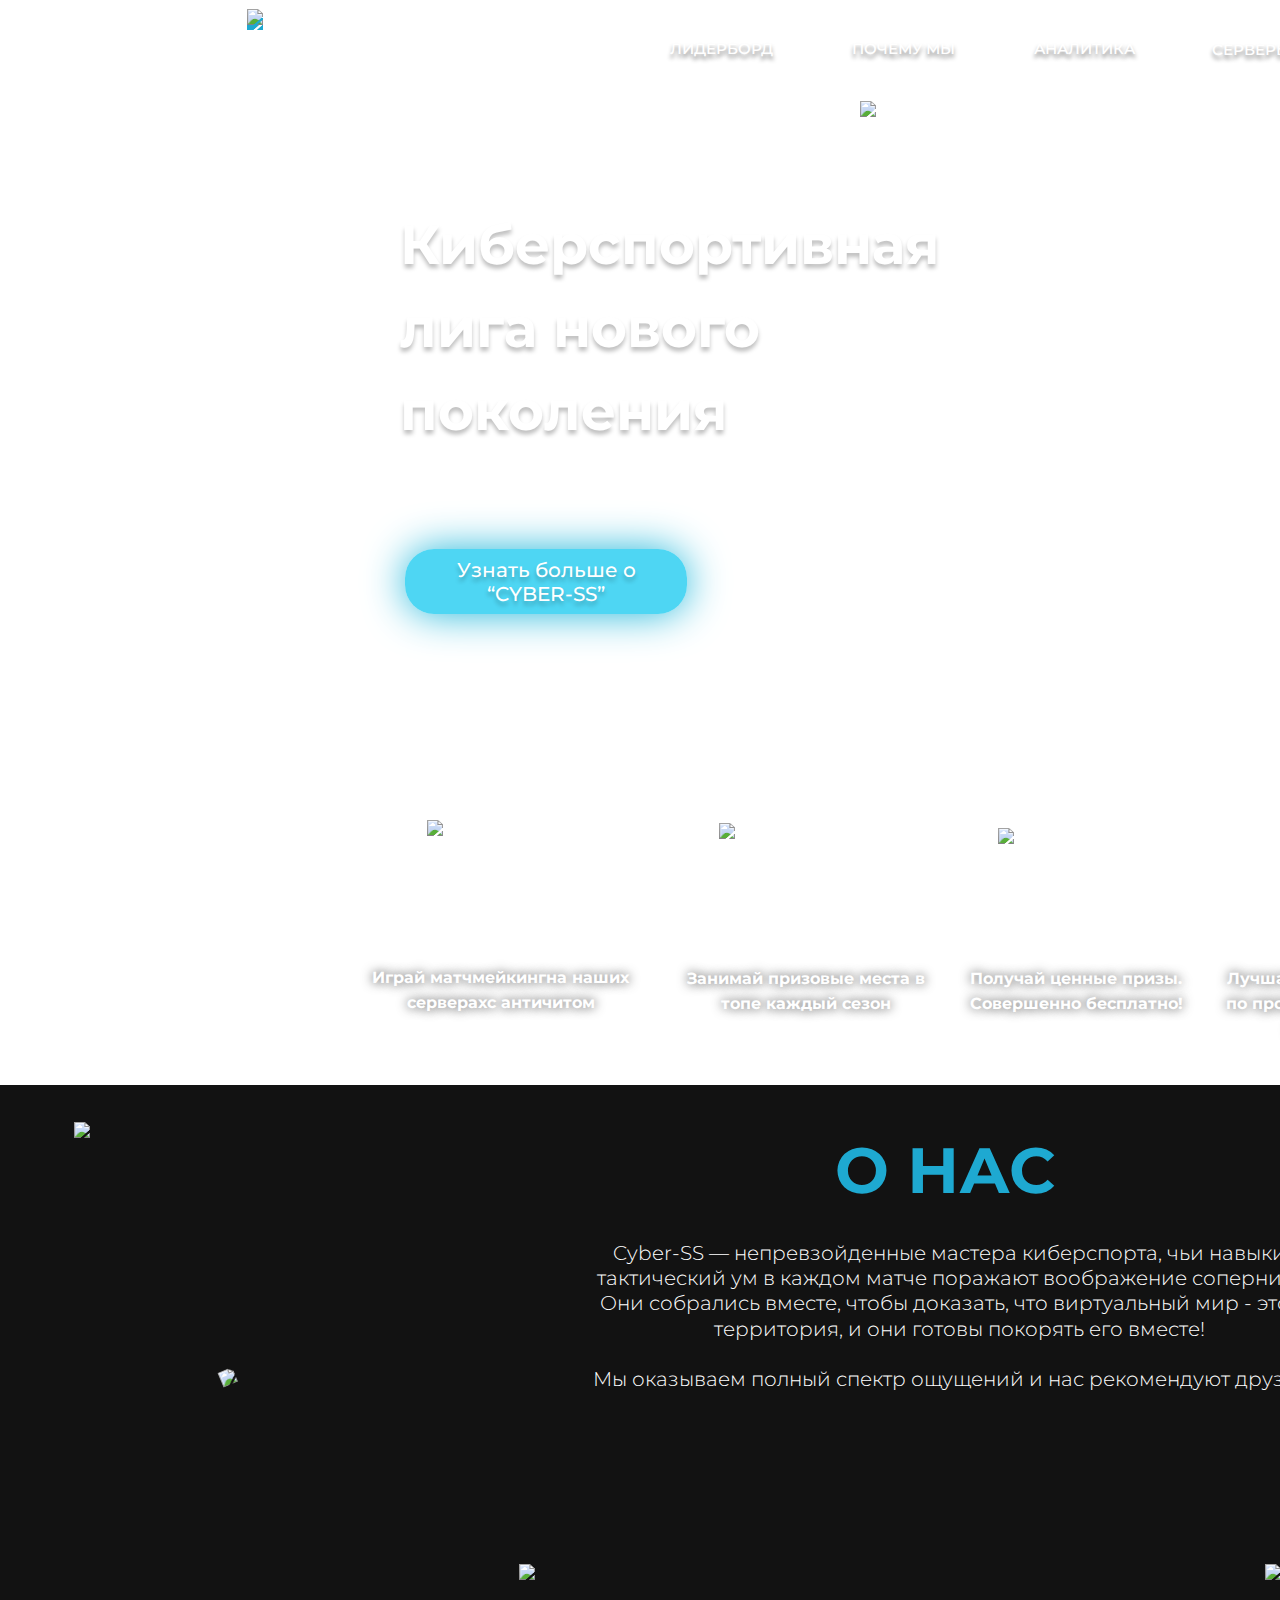
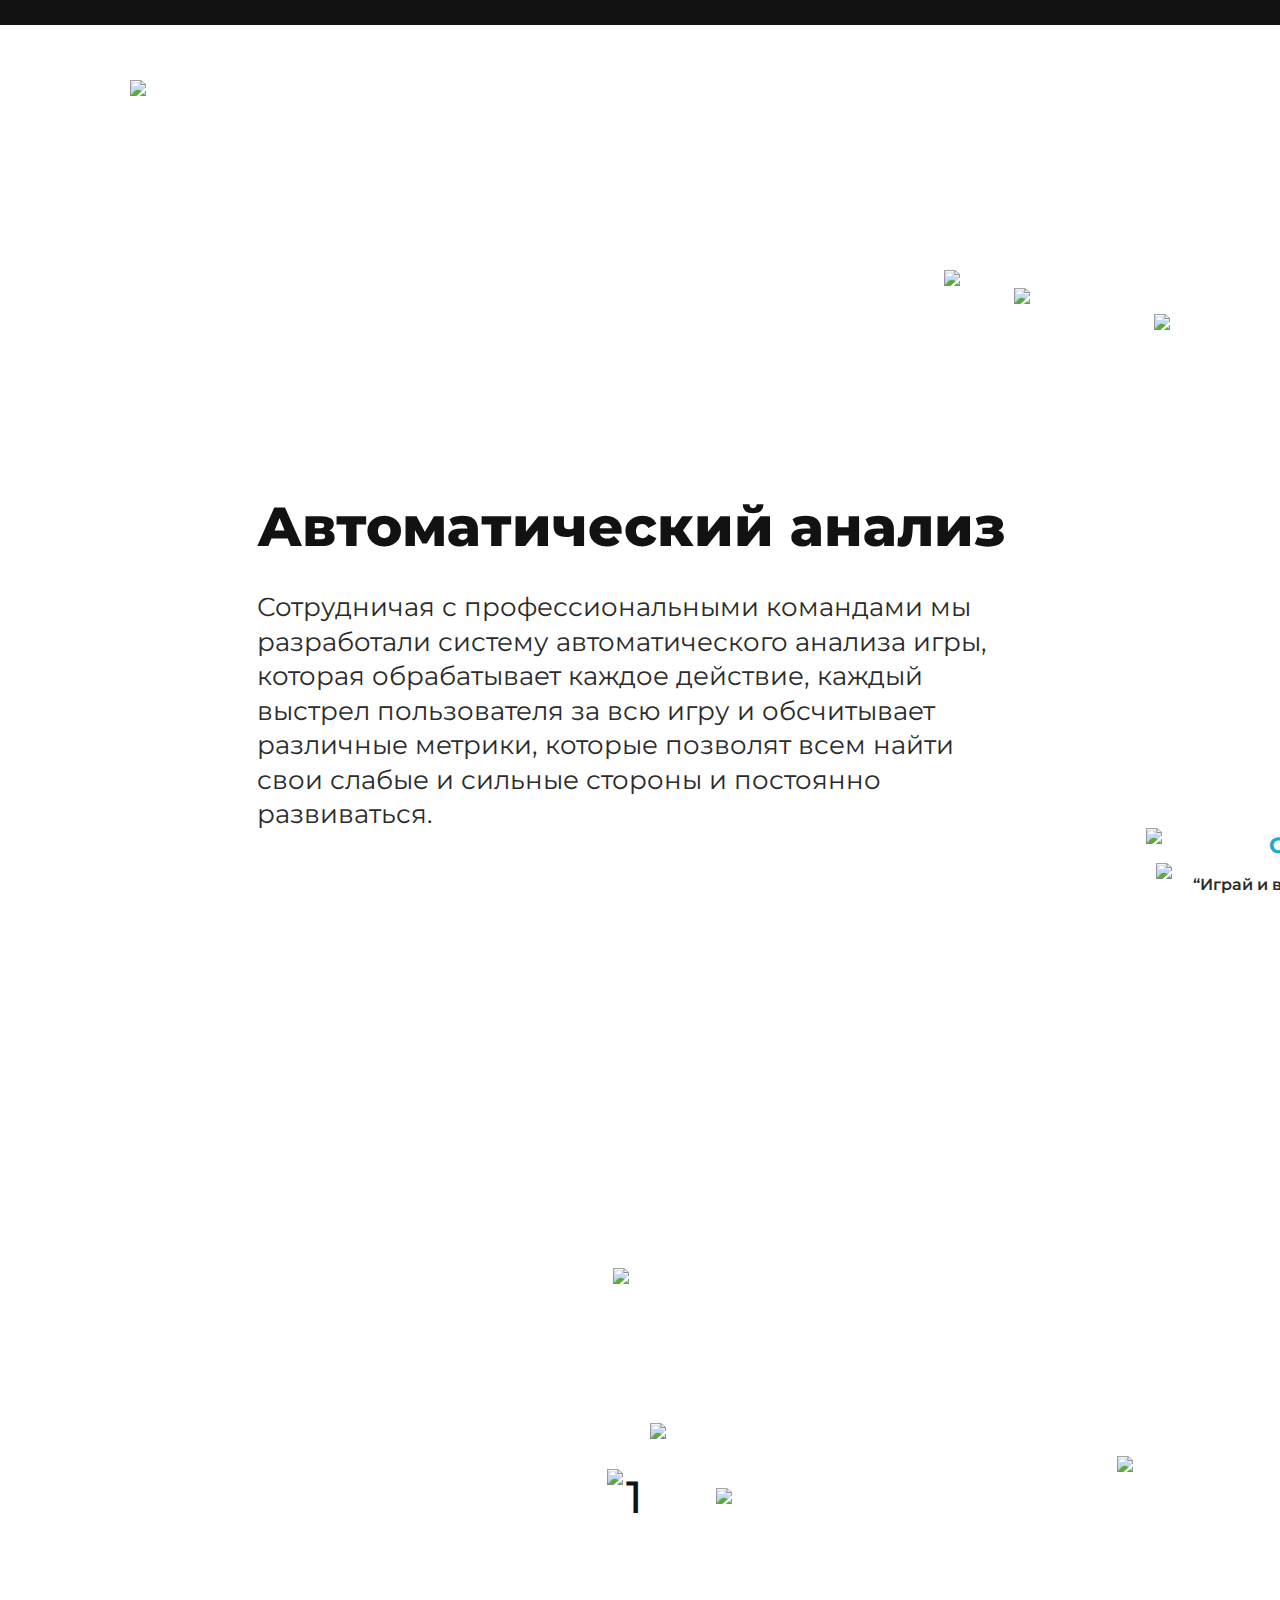
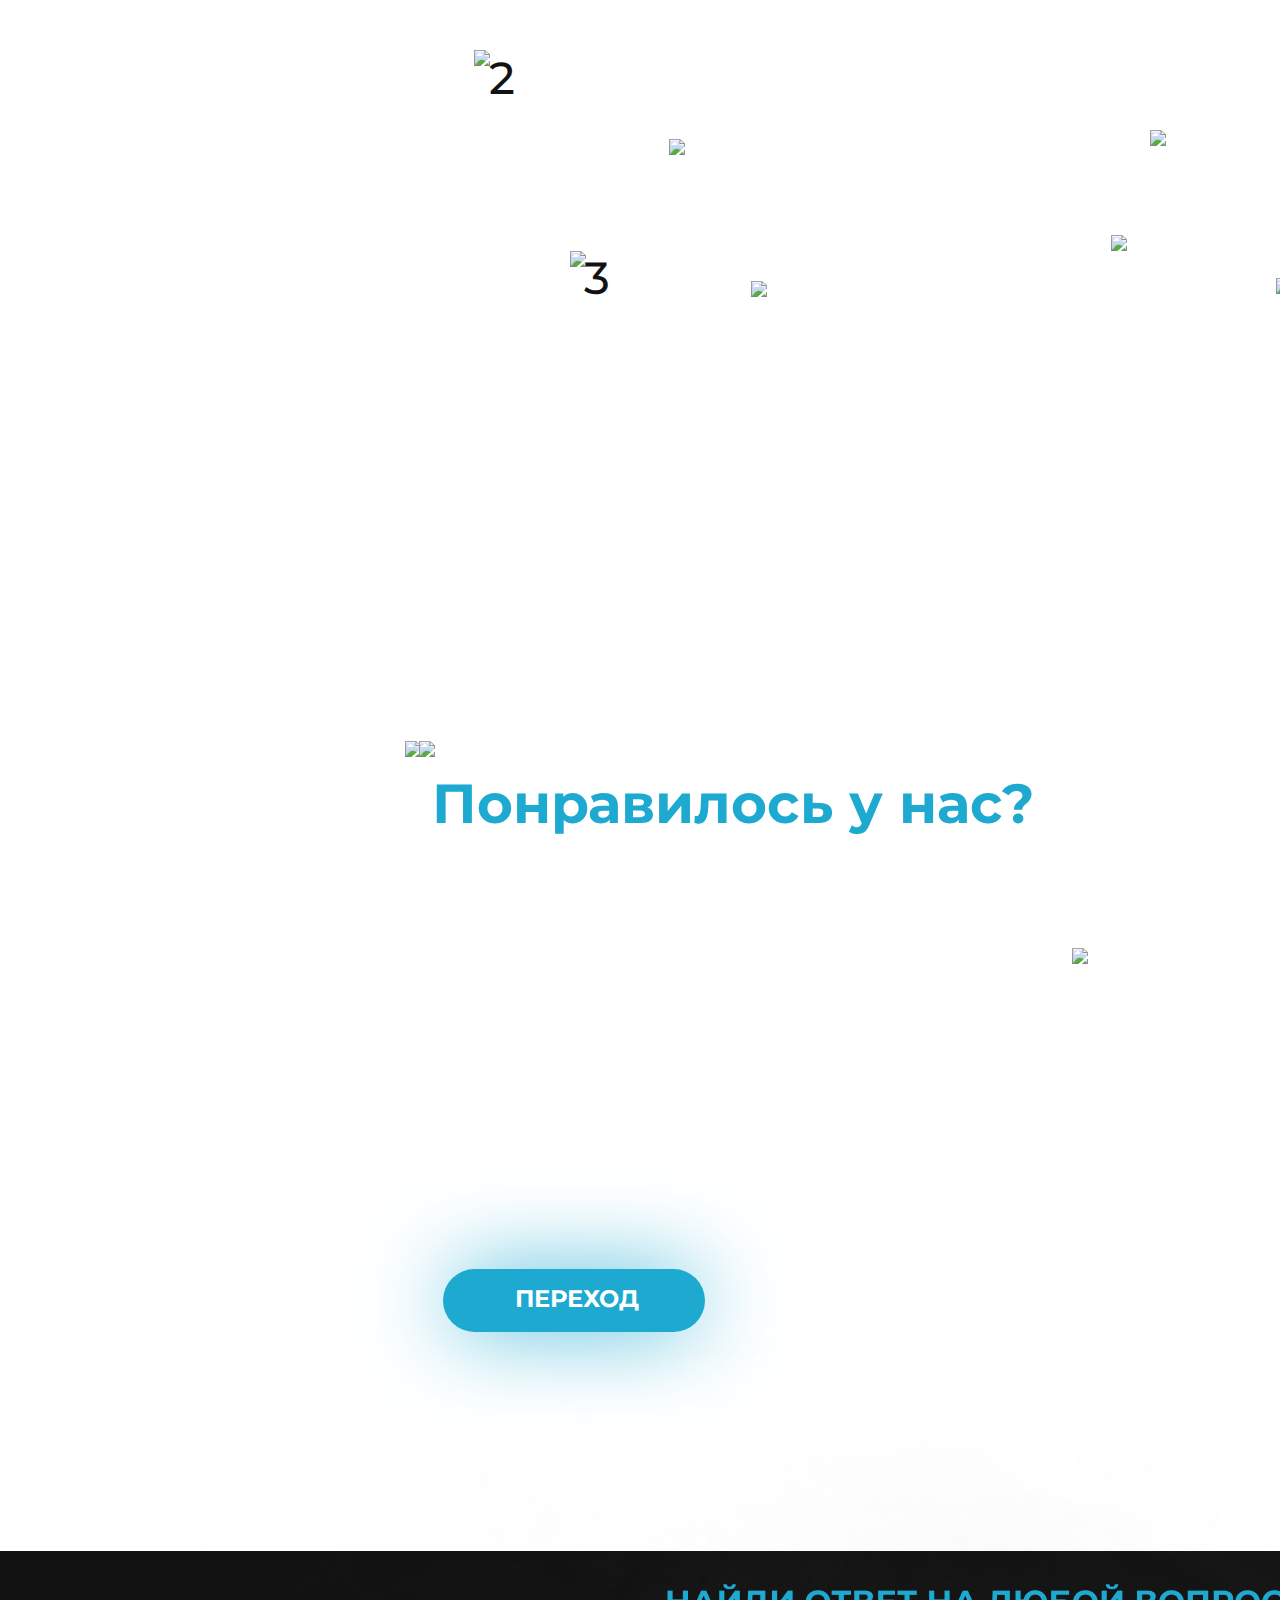
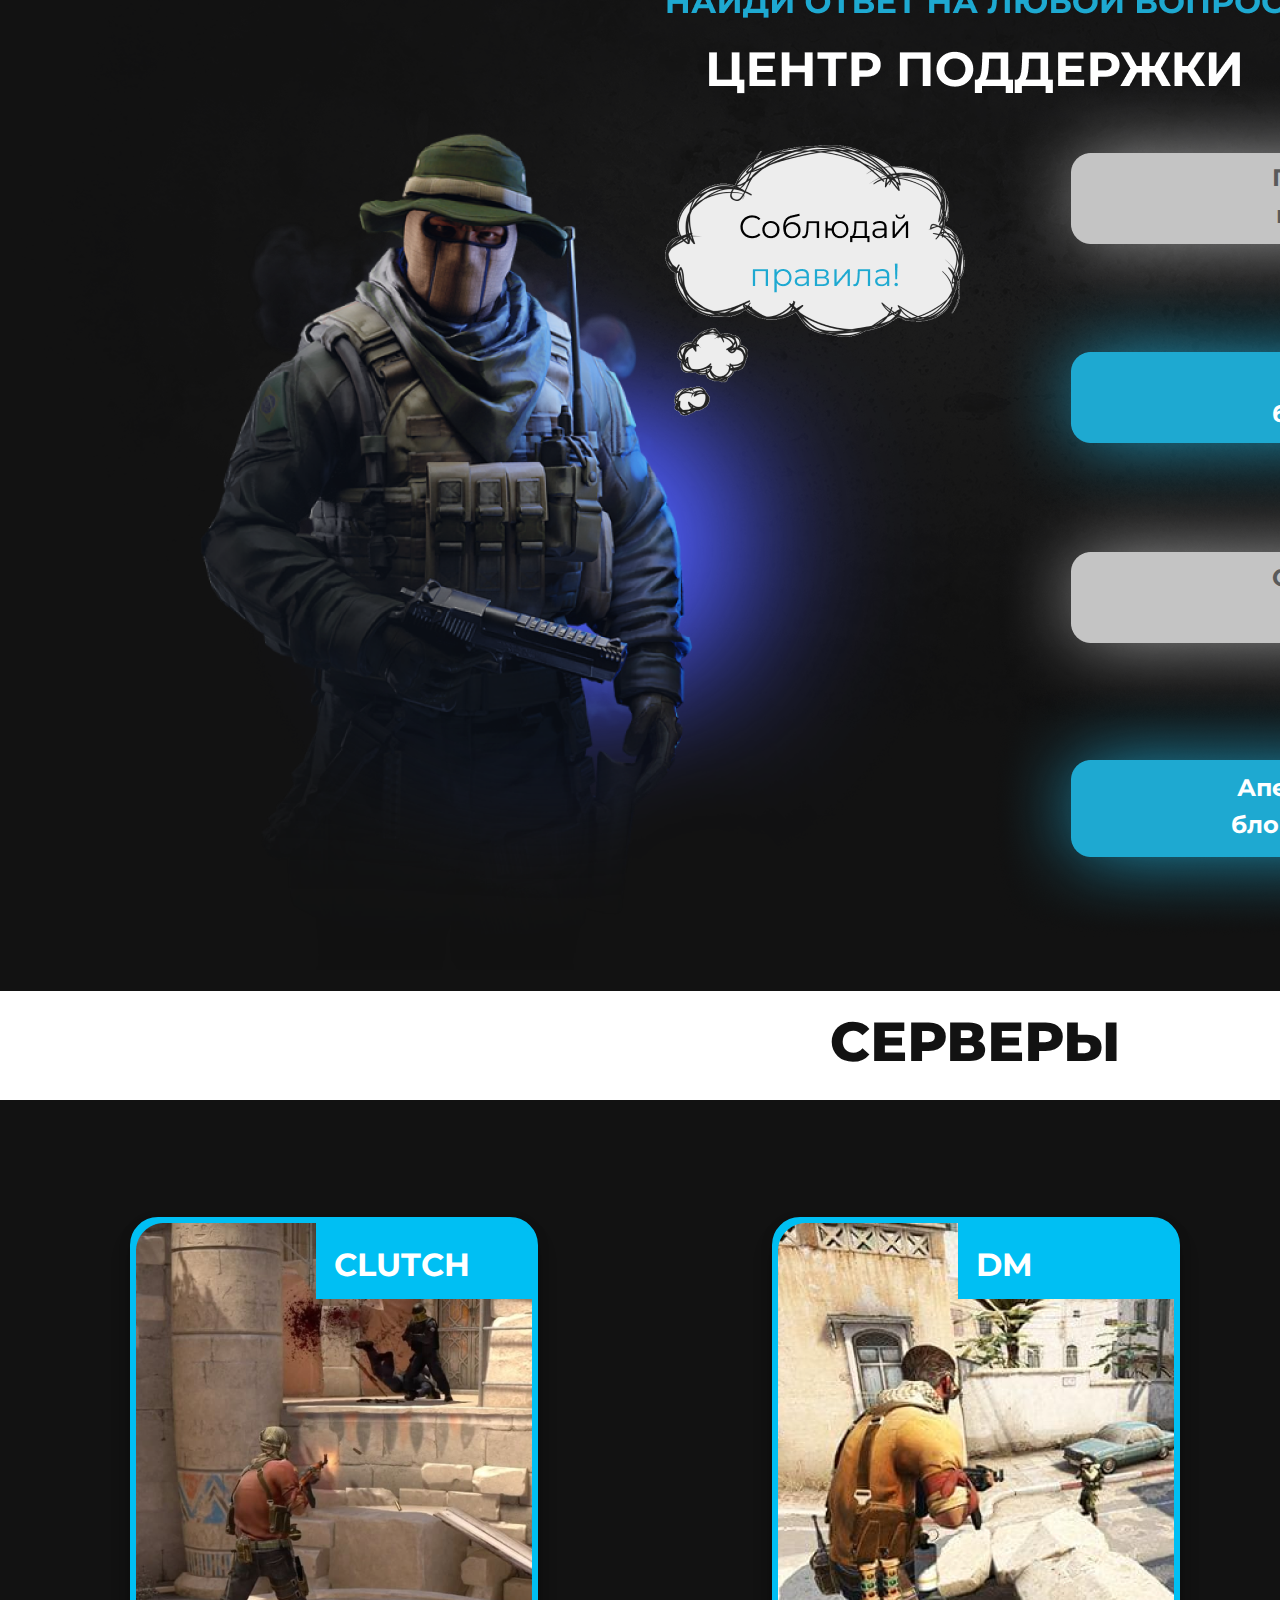
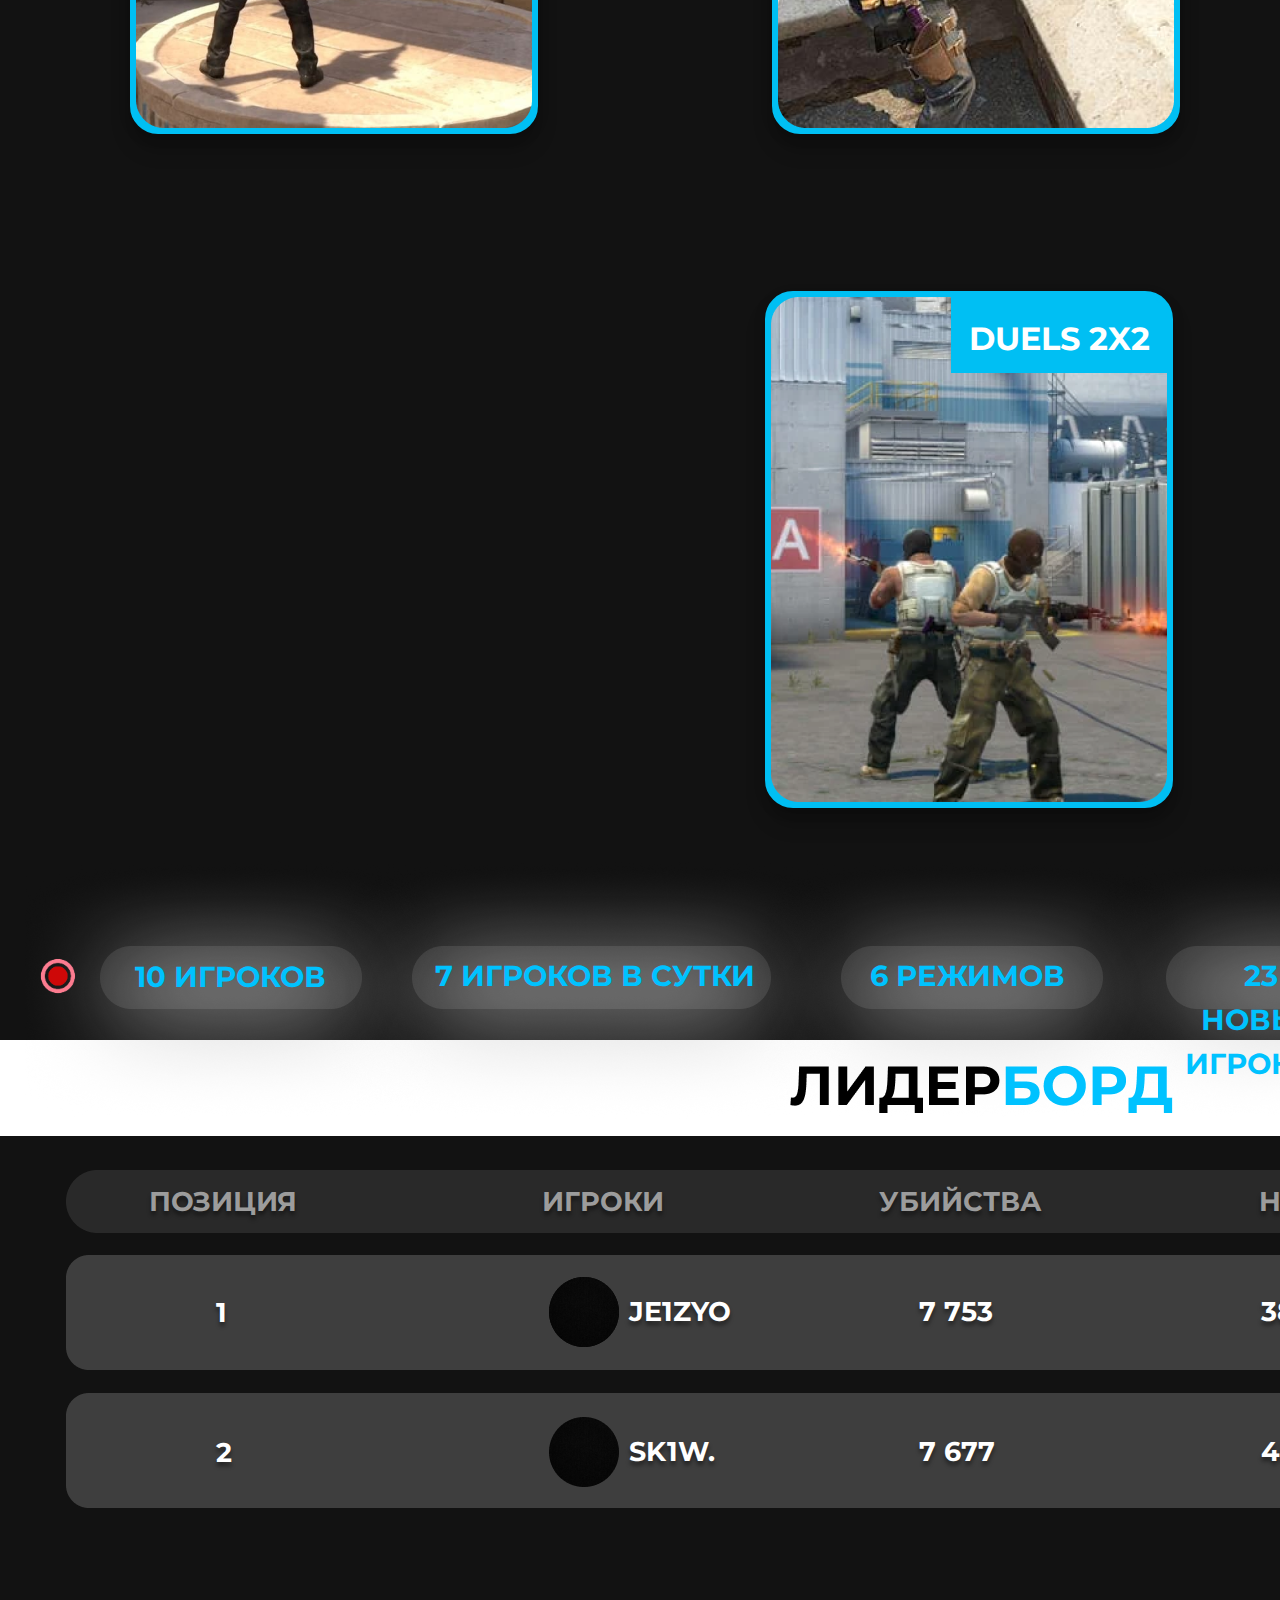
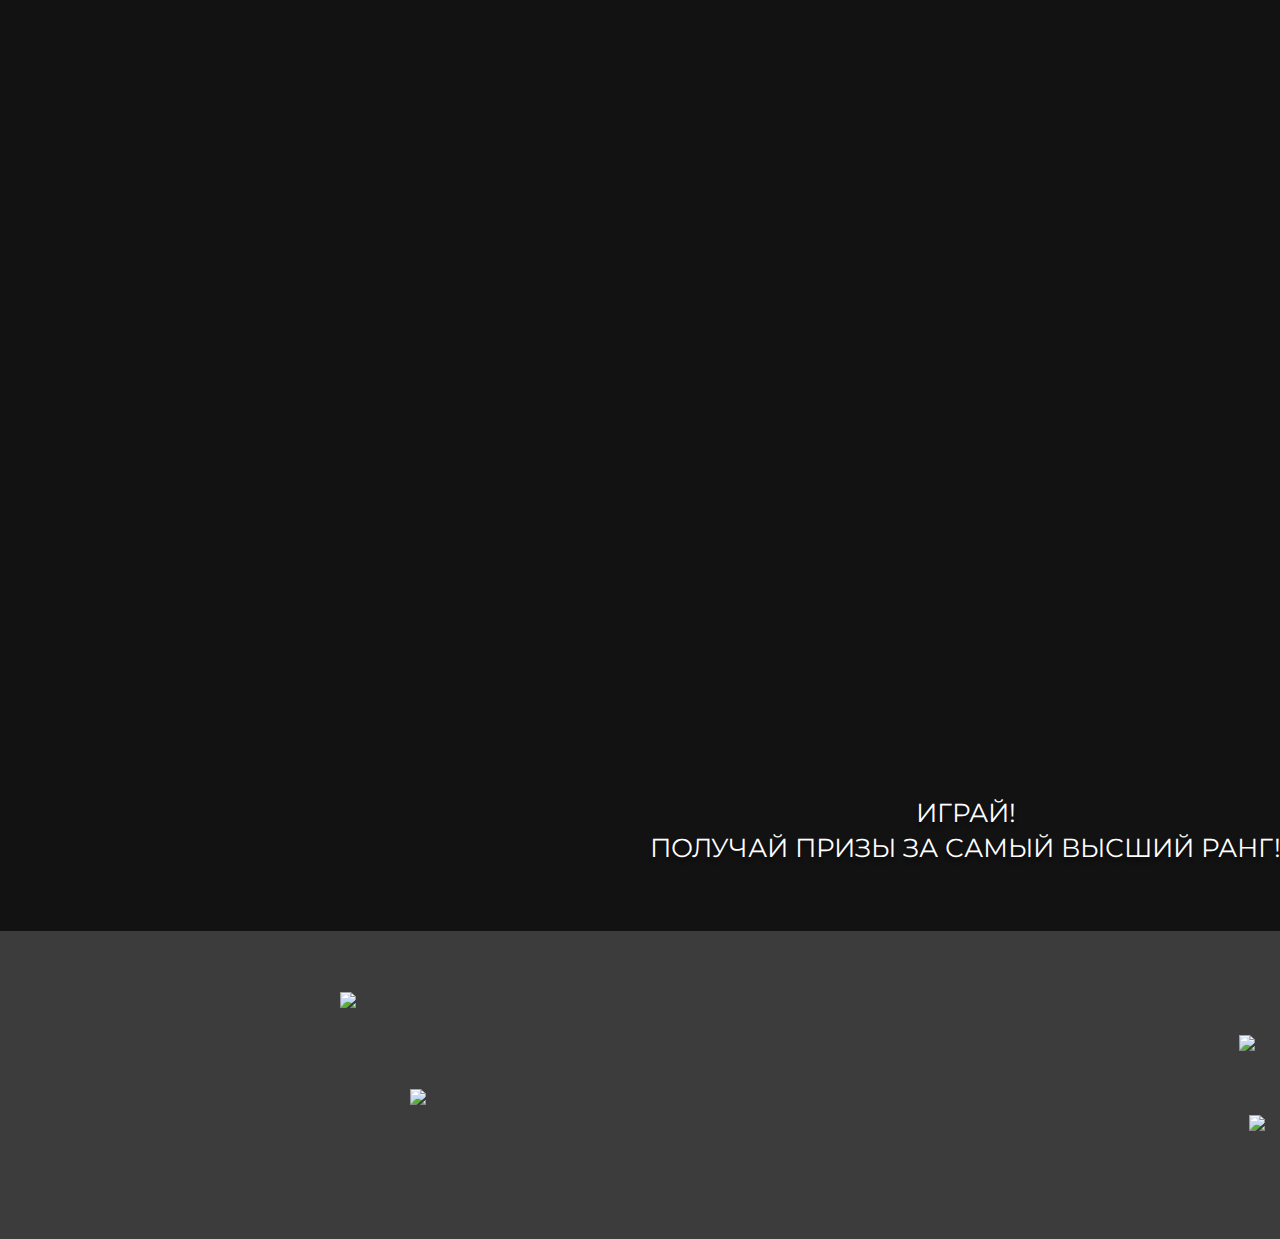
==== index.html @ 659f6442 "Add files via upload" ====
<!DOCTYPE html>
<html>
<head>
    <meta charset="UTF-8">
    <meta name="viewport" content="width=device-width, initial-scale=1">
<style>
@import url('https://fonts.googleapis.com/css2?family=Montserrat:ital,wght@0,100;0,200;0,300;0,400;0,500;0,700;0,800;0,900;1,100;1,200;1,300;1,400;1,500;1,600;1,700;1,800;1,900&display=swap');
</style>
    <link rel="stylesheet" href="style.css">
    <link rel="icon" href="img/ikonka.png" type="image/x-icon">
<title>CYBER-SS - КИБЕРСПОРТИВНАЯ АРЕНА ДЛЯ ВАС!</title>
</head>

<div class="phonnac">
    <img src="img/photonac/phonnac.png">
</div>

<div class="phonnac1">
    <img src="img/photonac/phonnac2.png">
</div>

<div class="logo">
    <img src="img/photonac/logo.png">
</div>

<div class="ktnac">
    <img src="img/photonac/kt.png">
</div>

<nav class="txtnac">
    <a href="#liderbord-part6" class="liderbord"> ЛИДЕРБОРД </a>
    <a href="#whywe-part3" class="whywe"> ПОЧЕМУ МЫ </a>
    <a href="#analitic-part4" class="analitic"> АНАЛИТИКА </a>
    <a href="#servers-part5" class="servers"> СЕРВЕРЫ </a>
</nav>

<div class="button">
</div>

    <a href="https://t.me/sk1ww" class="svyaz"> СВЯЗАТЬСЯ С НАМИ </a>

    <a class="nactext"> 
    Киберспортивная лига нового поколения
    </a>

    <a class="nactext1">
    Станьте частью большой команды 
    и развивайтесь в кибер индустрии! </a>

<div class="button1">
</div>
    <a href="https://vk.com/marsel0900" class="yznatb1"> Узнать больше о “CYBER-SS” </a>

<nav class="photodown">
    <div class="photo1">
        <img src="img/photonac/1.png">
    </div>
    <div class="photo2">
        <img src="img/photonac/2.png">
    </div>
    <div class="photo3">
        <img src="img/photonac/3.png">
    </div>
    <div class="photo4">
        <img src="img/photonac/4.png">
    </div>
</nav>

<nav class="textdown">
    <a class="photo1txt">
    Играй матчмейкингна наших серверахс античитом
    </a>
    <a class="photo2txt">
    Занимай призовые места в топе каждый сезон
    </a>
    <a class="photo3txt">
    Получай ценные призы. Совершенно бесплатно!
    </a>
    <a class="photo4txt">
    Лучшая бесплатная платформа по проведению автоматических игр CS:GO в мире.
    </a>

<div class="panel1">
</div>

<div class="kt1">
    <img src="img/kt1.png">
    </div>

    <div class="kt2">
    <img src="img/kt2.png">
    </div>

    <div class="kalash">
    <img src="img/kalash.png">
    </div>

    <div class="mka4">
    <img src="img/mka4.png">
</div>

<a class="about"> О НАС </a>
<a class="about2">
Cyber-SS —  непревзойденные мастера киберспорта, чьи навыки и тактический ум в каждом матче поражают воображение соперников. Они собрались вместе, чтобы доказать, что виртуальный мир - это их территория, и они готовы покорять его вместе!
<br>
<br>
Мы оказываем полный спектр ощущений и нас рекомендуют друзьям.
</a>

<div class="about3">
<img src="img/about3.png">
<img src="img/about4.png">
<img src="img/about5.png">
</div>

<div class="slider-write">
<img src="img/slider-write.png">
</div>

<div class="slider-left">
<img src="img/slider-left.png">
</div>

<div class="slider-down">
<img src="img/slider-down.png">
</div>

<a class="analiz"> Автоматический анализ 
<article id="analitic-part4">
</article>
</a>
<a class="sotrudn1"> Сотрудничая с профессиональными командами мы разработали систему автоматического анализа игры, которая обрабатывает каждое действие, каждый выстрел пользователя за всю игру и обсчитывает различные метрики, которые позволят всем найти свои слабые и сильные стороны и постоянно развиваться. </a>


<div class="zatemnenie"> 
    <img src="img/zatemnenie.png">
</div>

<div class="t1">
<img src="img/t-down.png">
</div>

<div class="t2">
<img src="img/t1.png">
</div>

<div class="t3">
<img src="img/t2.png">
</div>

<div class="t4">
<img src="img/t3.png">
</div>

<a class="game-and"> “Играй и выигрывай призы!” </a>
<a class="cyber-ss"> Cyber-SS </a>

<div class="blackphone-down-for-analiz">
<img src="img/whywe/b-phone.png">
</div>

<div class="phone-with-bphone">
<img src="img/whywe/1.png">
</div>

<nav class="circle">

    <div class="whywe1">
    <img src="img/whywe/whywe.png">
    <article id="whywe-part3">
    </article>
    </div>

    <div class="circle1">
    <img src="img/whywe/circle1.png">
    </div>

    <div class="circle2">
    <img src="img/whywe/circle2.png">
    </div>

    <div class="circle3">
    <img src="img/whywe/circle3.png">
    </div>

    <div class="circle4">
    <img src="img/whywe/circle4.png">
    </div>

    <div class="circle5">
    <img src="img/whywe/circle5.png">
    </div>

    <div class="circle6">
    <img src="img/whywe/circle6.png">
    </div>

</nav>

<nav class="strelki-circle">
    <div class="strelka1">
    <img src="img/whywe/s1.png">
    </div>

    <div class="strelka2">
    <img src="img/whywe/s2.png">
    </div>

    <div class="strelka3">
    <img src="img/whywe/s3.png">
    </div>

    <div class="strelka4">
    <img src="img/whywe/s4.png">
    </div>

    <div class="strelka5">
    <img src="img/whywe/s5.png">
    </div>

    <div class="strelka6">
    <img src="img/whywe/s6.png">
    </div>
</nav>

<div class="yashik">
<img src="img/whywe/yashik.png">
</div>

<nav class="strelki-in-circle">
<a class="str1">1</a>
<a class="str2">2</a>
<a class="str3">3</a>
<a class="str4">4</a>
<a class="str5">5</a>
<a class="str6">6</a>
</nav>

<a class="txt1-for-circle"> Лёгкий вход 
в сервера CYBER-SS </a>
<a class="txt2-for-circle"> Низкая задержка 
на всех серверах </a>
<a class="txt3-for-circle"> На всех наших серверах tick = 128.0 </a>
<a class="txt4-for-circle"> Переработанная система лиг </a>
<a class="txt5-for-circle"> Постоянная поддержка pro-игроков </a>
<a class="txt6-for-circle"> Уникальная система банов </a>


<nav class="like-for-we-send-offer">
    <div class="block1">
    <img src="img/likewe/b-phone2.png">
    </div>

    <div class="zatemnenie-block1">
    <img src="img/likewe/2.png">
    </div>

    <div class="vk">
    <img src="img/likewe/vk.png">
    </div>

<a class="like-for-we"> Понравилось у нас? </a>
<a class="send-offer"> Оставляй отзыв у нас в сообществе </a>
<a class="offer-about">Отзывы помогают нам улучшать нашу работу и коммуникацию с нашими игроками. Пожалуйста, не стесняйтесь оставить свой отзыв в сообществе CYBER-SS, чтобы мы могли узнать, что мы делаем правильно и что мы можем улучшить. Мы ценим ваше мнение и постараемся ответить на все комментарии и предложения. Большое спасибо, что выбрали нас!</a>

<div class="link-vk"></div>
<a class="link-vk-go" href="https://vk.com/marsel0900">ПЕРЕХОД</a>

<nav class="block-from-support">
<div class="blackphone-support">
    <img src="img/support/b-phone.png">
</div>
<div class="fon-up-bphone-support">
    <img src="img/support/zatemnenie.png">
</div>
</nav>

<nav class="kt-from-support">
<div class="kt-support">
    <img src="img/support/kt.png">
</div>
<div class="message-support">
    <img src="img/support/message.png">
</div>

<div class="support-center">
    <img src="img/support/center-support.png">
</div>
</nav>

<nav class="blocks-support">
<div class="block1-sup">
    <img src="img/support/block1.png">
</div>
<div class="liner-sup">
    <img src="img/support/liner.png">
</div>
<div class="block2-sup">
        <img src="img/support/block2.png">
</div>
<div class="block3-sup">
        <img src="img/support/block3.png">
</div>
<div class="block4-sup">
        <img src="img/support/block4.png">
</div>
<div class="warning-sup">
    <img src="img/support/warning.png">
</div>
</nav>

<nav class="text-for-blocks">
<a class="text-block1" href="rules-project.html"> Правила проекта
</a>
<a class="text-block2" href="time-block.html"> Сроки блокировки </a>
<a class="text-block3" href="send-report.html"> Отправка жалоб </a>
<a class="text-block4" href="apelacya.html"> Апелляции блокировок </a>
</nav>

<a class="servers1"> СЕРВЕРЫ </a>
<div class="block-of-servers">
<article id="servers-part5">
</div>
</article>

<nav class="blocks-servers-game">


<figure class="block1-game">
<a href="clutch.html">
    <img src="img/servers/1.png">
<figcaption>
<span class="info">
    <a class="txtforblock">CLUTCH</a>
    </figcaption>
</figure>


<figure class="block2-game">
<a href="dm.html">
    <img src="img/servers/2.png">
<figcaption>
<span class="info">
    <a class="txtforblock">DM</a>
    </figcaption>
</figure>
</a>


<figure class="block3-game">
<a href="retake.html">
    <img src="img/servers/3.png">
<figcaption>
<span class="info">
    <a class="txtforblock">RETAKE 
        <br>CLASSIC</a>
    </figcaption>
</figure>


<figure class="block4-game">
<a href="duels.html">
    <img src="img/servers/4.png">
<figcaption>
<span class="info">
    <a class="txtforblock">DUELS</a>
    </figcaption>
</figure>


<figure class="block5-game">
<a href="duels-2x2.html">
    <img src="img/servers/5.png">
<figcaption>
<span class="info">
    <a class="txtforblock">DUELS 2X2</a>
    </figcaption>
</figure>

<figure class="block6-game">
<a href="surf.html">
    <img src="img/servers/6.png">
<figcaption>
<span class="info">
    <a class="txtforblock">SURF</a>
    </figcaption>
</figure>


<nav class="online">
<div class="block1-online">
    <img src="img/servers/block1.png">
</div>

<div class="block2-online">
    <img src="img/servers/block2.png">
</div>

<div class="block3-online">
    <img src="img/servers/block3.png">
</div>

<div class="block4-online">
    <img src="img/servers/block4.png">
</div>

<div class="block5-online">
    <img src="img/servers/block5.png">
</div>

<div class="live">
    <img src="img/servers/live.gif" width="50px">
</div>
</nav>

<nav class="online">
<a class="txt1-online">
10 ИГРОКОВ </a>
<a class="txt2-online">
7 ИГРОКОВ В СУТКИ </a>
<a class="txt3-online">
6 РЕЖИМОВ </a>
<a class="txt4-online">
23 НОВЫХ ИГРОКОВ </a>
<a class="txt5-online">
10 СЕРВЕРОВ </a>
</nav>

<nav class="liderbord">
<div class="txt-liderbord">
<img src="img/liderbord/txt.png">
<article id="liderbord-part6">
</article>
</div>

<div class="down-liderbord"></div>

<a class="game-and-give-achive">
ИГРАЙ! 
<br>
ПОЛУЧАЙ ПРИЗЫ ЗА САМЫЙ ВЫСШИЙ РАНГ! </a>


<nav class="end">
    <div class="block-end"></div>
    <div class="logo-end">
    <img src="img/end/logo.png">
    </div>

    <div class="txt-end">
    <img src="img/end/txt.png">
    </div>

    <div class="vk-end">
    <img src="img/end/vk.png">
    </div>

    <div class="instagram-end">
    <img src="img/end/instagram.png">
    </div>

    <div class="politic-end">
        <a href="#">
    <img src="img/end/politic.png">
    </a>

<nav class="liderbord-of-gaming">
<div class="phone-of-liderbord">
    <img src="img/liderbord/1.png">
</div>

<div class="phone-of-1position-liderbord">
    <img src="img/liderbord/1mesto.png">
</div>

<div class="phone-of-2position-liderbord">
    <img src="img/liderbord/2mesto.png">
</div>

<div class="ava-for-1position-liderbord">
    <img src="img/liderbord/photo1gamer.png">
</div>

<div class="ava-for-1position-liderbord">
    <img src="img/liderbord/photo1gamer.png">
</div>

<div class="ava-for-2position-liderbord">
    <img src="img/liderbord/photo2gamer.png">
</div>
</nav>

<nav class="text-for-phone-liderbord">
<a class="position-liderbord">Позиция</a>
<a class="gamer-liderbord">Игроки</a>
<a class="kills-liderbord">Убийства</a>
<a class="hs-liderbord">HS%</a>
<a class="kd-liderbord">K/D</a>
<a class="rang-liderbord">Звание</a>
</nav>


<nav class="text-for-liderbord">
<a class="position1-liderbord">1</a>
<a class="position2-liderbord">2</a>
<a class="gamer1-liderbord">JE1ZYO </a>
<a class="gamer2-liderbord">SK1W. </a>
<a class="kills1-liderbord">7 753</a>
<a class="kills2-liderbord">7 677</a>
<a class="hs1-liderbord">38%</a>
<a class="hs2-liderbord">48%</a>
<a class="kd1-liderbord">3.20</a>
<a class="kd2-liderbord">3.18</a>

<div class="rang1-liderbord">
    <img src="img/liderbord/rang1.png">
</div>

<div class="rang2-liderbord">
    <img src="img/liderbord/rang2.png">
</div>

</nav>
---- style.css ----
/* фон сзади в начале */
.phonnac {
position: absolute;
width: 1920px;
height: 1135px;
left: -17px;
top: 0px;
background: url(756b5fb03e85d244aae8.jpg);
background-blend-mode: darken;
}

/* фон сзади в начале */
.phonnac1 {
position: absolute;
width: 1920px;
left: -19px;
top: 0px;
}

/* лого cyber-ss */
.logo {
position: absolute;
width: 381px;
left: 247px;
top: 9px;
filter: drop-shadow(0px 5px 0px #1EA9D1);
}

/* ктшник в начале */
.ktnac {
position: absolute;
width: 634px;
left: 860px;
top: 101px;
}

/* Гиперссылка */
.txtnac {
    text-decoration: none;
}

/* ЛИДЕРБОРД */
.liderbord {
position: absolute;
width: 98px;
height: 7px;
left: 670px;
top: 46px;

font-family: 'Montserrat';
font-style: normal;
font-weight: 550;
font-size: 14.5px;
line-height: 17px;
display: flex;
align-items: center;
text-transform: uppercase;
text-decoration: none;
color: #FFFFFF;

text-shadow: 0px 4px 4px 
rgba(0, 0, 0, 0.45);
}

/* Почему мы */
.whywe {
position: absolute;
width: 143px;
height: 7px;
left: 852px;
top: 46px;

font-family: 'Montserrat';
font-style: normal;
font-weight: 550;
font-size: 14.5px;
line-height: 17px;
display: flex;
align-items: center;
text-transform: uppercase;
text-decoration: none;
color: #FFFFFF;
text-shadow: 0px 4px 4px 
rgba(0, 0, 0, 0.45);
}


/* АНАЛИТИКА */
.analitic {
position: absolute;
width: 98px;
height: 7px;
left: 1034px;
top: 46px;

font-family: 'Montserrat';
font-style: normal;
font-weight: 550;
font-size: 14.5px;
line-height: 17px;
display: flex;
align-items: center;
text-transform: uppercase;
text-decoration: none;
text-shadow: 0px 4px 4px 
rgba(0, 0, 0, 0.45);
color: #FFFFFF;
}


/* СЕРВЕРЫ */
.servers {
position: absolute;
width: 169px;
height: 7px;
left: 1212px;
top: 46px;

font-family: 'Montserrat';
font-style: normal;
font-weight: 550;
font-size: 15px;
line-height: 17px;
display: flex;
align-items: center;
text-transform: uppercase;
text-decoration: none;
color: #FFFFFF;

text-shadow: 0px 4px 4px 
rgba(0, 0, 0, 0.45);
}

/* кнопка где связаться с нами */
.button {
position: absolute;
width: 126px;
height: 36px;
left: 1385px;
top: 32px;

background: #1CA9CD;
box-shadow: 0px 0px 20px -1px #1CA9CD;
border-radius: 29px;
}


/* текст в кнопке связаться с нами */
.svyaz {
position: absolute;
width: 106px;
height: 31px;
left: 1395px;
top: 34px;

font-family: 'Montserrat';
font-style: normal;
font-weight: 700;
font-size: 13px;
line-height: 18px;
display: flex;
align-items: center;
text-decoration: none;
text-align: center;
color: #FFFFFF;

text-shadow: 0px 4px 4px 
rgba(0, 0, 0, 0.45);
}

/* Киберспортивная лига нового поколения */
.nactext {
position: absolute;
width: 629px;
height: 167px;
left: 400px;
top: 244px;

font-family: 'Montserrat';
font-style: normal;
font-weight: 700;
font-size: 55px;
line-height: 151.2%;
/* or 83px */

display: flex;
align-items: center;

color: #FFFFFF;

text-shadow: 0px 4px 4px rgba(0, 0, 0, 0.25);
}

/* Станьте частью большой команды 
и развивайтесь в кибер индустрии! */
.nactext1 {
position: absolute;
width: 455px;
height: 53px;
left: 404px;
top: 466px;

font-family: 'Montserrat';
font-style: normal;
font-weight: 400;
font-size: 20px;
line-height: 166.9%;
/* or 27px */

display: flex;
align-items: center;

color: #FFFFFF;
}

/* кнопка где узнать больше */
.button1 {
position: absolute;
width: 282px;
height: 65px;
left: 405px;
top: 549px;

background: rgba(3, 196, 238, 0.7);
box-shadow: 0px 0px 41px -1px #16B3D8;
border-radius: 29px;
}


/* Узнать больше о “CYBER-SS” */
.yznatb1 {
position: absolute;
width: 190px;
height: 16px;
left: 451px;
top: 574px;

font-family: 'Montserrat';
font-style: normal;
font-weight: 500;
font-size: 20px;
line-height: 24px;
display: flex;
align-items: center;
text-align: center;
color: #FFFFFF;
text-decoration: none;
text-shadow: 0px 4px 4px rgba(0, 0, 0, 0.25);
}

/* все фото внизу начальной страницы*/
.photo1 {
position: absolute;
width: 142px;
height: 142px;
left: 427px;
top: 820px;
}

.photo2 {
position: absolute;
width: 149px;
height: 146px;
left: 719px;
top: 823px;
}

.photo3 {
position: absolute;
width: 149px;
height: 146px;
left: 998px;
top: 828px;
}

.photo4 {
position: absolute;
width: 149px;
height: 149px;
left: 1282px;
top: 831px;
}

/* Играй матчмейкингна наших 
серверахс античитом */
.photo1txt {
position: absolute;
width: 279px;
height: 50px;
left: 361px;
top: 965px;

font-family: 'Montserrat';
font-style: normal;
font-weight: 700;
font-size: 16px;
line-height: 25px;
display: flex;
align-items: center;
text-align: center;

color: #FFFFFF;

text-shadow: 0px 0px 11px #353535;
}


/* Занимай призовые места 
в топе каждый сезон */
.photo2txt {
position: absolute;
width: 246px;
height: 50px;
left: 683px;
top: 966px;

font-family: 'Montserrat';
font-style: normal;
font-weight: 700;
font-size: 16px;
line-height: 25px;
display: flex;
align-items: center;
text-align: center;

color: #FFFFFF;

text-shadow: 0px 0px 11px #353535;
}

/* Получай ценные призы. 
Совершенно бесплатно! */
.photo3txt {
position: absolute;
width: 246px;
height: 50px;
left: 953px;
top: 966px;

font-family: 'Montserrat';
font-style: normal;
font-weight: 700;
font-size: 16px;
line-height: 25px;
display: flex;
align-items: center;
text-align: center;

color: #FFFFFF;

text-shadow: 0px 0px 11px #353535;
}

/* Лучшая бесплатная платформа 
по проведению автоматических игр 
CS:GO в мире. */
.photo4txt {
position: absolute;
width: 289px;
height: 75px;
left: 1222px;
top: 966px;

font-family: 'Montserrat';
font-style: normal;
font-weight: 700;
font-size: 16px;
line-height: 25px;
display: flex;
align-items: center;
text-align: center;

color: #FFFFFF;

text-shadow: 0px 0px 11px #353535;
}


/*штука снизу начальной страницы*/
.panel1 {
position: absolute;
width: 1920px;
height: 540px;
left: -17px;
top: 1085px;

background: #121212;
}

/*для красоты калаш в панеле*/
.kt1 {
position: absolute;
height: 418px;
left: 74px;
top: 1122px;

}

.kt2 {
position: absolute;
width: 292.41px;
height: 418.74px;
left: 1476px;
top: 1101px;
transform: rotate(8.3deg);
}

.kalash {
position: absolute;
width: 383px;
height: 116.48px;
left: 225px;
top: 1295px;

transform: rotate(-22.58deg);
}

.mka4 {
position: absolute;
width: 405.44px;
height: 114.81px;
left: 1320.08px;
top: 1292px;

transform: rotate(22.58deg);
}


/* О НАС */
.about {
position: absolute;
width: 748px;
height: 81px;
left: 835px;
top: 1130px;

font-family: 'Montserrat';
font-style: normal;
font-weight: 700;
font-size: 64px;
line-height: 126%;
/* identical to box height, or 81px */

display: flex;
align-items: center;
text-align: center;

color: #1EA9D1;

}

/* Cyber-SS — непревзойденные 
мастера киберспорта, чьи навыки 
и тактический ум в каждом матче 
поражают воображение соперников. 
Они собрались вместе, чтобы доказать, 
что виртуальный мир - это их территория, 
и они готовы покорять его вместе! 
Мы оказываем полный спектр ощущений 
и нас рекомендуют друзьям. */
.about2 {
position: absolute;
width: 742px;
height: 153px;
left: 588px;
top: 1240px;

font-family: 'Montserrat';
font-style: normal;
font-weight: 300;
font-size: 20px;
line-height: 126%;
/* or 28px */

display: flex;
align-items: center;
text-align: center;

color: white;
}

/*картинка снизу текста о нас*/
@keyframes fade {
  0% { opacity: 0; }
  15.11% { opacity: 1; }
  33.33% { opacity: 1; }
  44.44% { opacity: 0; }
  100% { opacity: 0; }
}
.about3 {
position: absolute;
width: 730px;
height: 400px;
left: 595px;
top: 1420px;
}
/*слайд шоу*/
.about3 img { position:absolute; width:100%; left:0; right:0; opacity:0; animation-name: fade; animation-duration: 9s; animation-iteration-count: infinite; }
.about3 img:nth-child(1) { animation-delay: 0s; }
.about3 img:nth-child(2) { animation-delay: 3s; }
.about3 img:nth-child(3) { animation-delay: 6s; }

/*штука для листания вправо влево*/
.slider-write {
position: absolute;
width: 52px;
height: 52px;
left: 1265px;
top: 1564px;
}

.slider-left {
position: absolute;
width: 52px;
height: 52px;
left: 519px;
top: 1564px;
}

.slider-down {
position: absolute;
width: 58px;
height: 6px;
left: 944px;
top: 1870px;
}


/*Автоматический анализ*/
.analiz {
position: absolute;
width: 787px;
height: 83px;
left: 257px;
top: 2085px;

font-family: 'Montserrat';
font-style: normal;
font-weight: 800;
font-size: 55px;
line-height: 151.2%;
display: flex;
align-items: center;
color: #121212;
}


/* Сотрудничая с профессиональными 
командами мы разработали систему 
автоматического анализа игры, которая 
обрабатывает каждое действие, каждый выстрел 
пользователя за всю игру и обсчитывает различные 
метрики, которые позволят всем найти свои слабые и 
сильные стороны и постоянно развиваться. */
.sotrudn1 {
position: absolute;
width: 746px;
height: 38px;
left: 257px;
top: 2292px;

font-family: 'Montserrat';
font-style: normal;
font-weight: 400;
font-size: 26px;
line-height: 133.9%;
/* or 35px */

display: flex;
align-items: center;

color: #2B2B2B;

}

.zatemnenie {
position: absolute;
width: 0px;
left: 130px;
top: 1680px;
}

/*справа от автоматического анализа*/
.t1 {
position: absolute;
width: 686px;
height: 649px;
left: 1014px;
top: 1888px;
}

.t2 {
position: absolute;
width: 370px;
height: 694px;
left: 1154px;
top: 1914px; 
}

.t3 {
position: absolute;
width: 378px;
height: 35px;
left: 1146px;
top: 2428px;
}

.t4 {
position: absolute;
width: 343px;
height: 44px;
left: 1156px;
top: 2463px;
}

.game-and {
position: absolute;
width: 410px;
height: 53px;
left: 1193px;
top: 2458px;

font-family: 'Montserrat';
font-style: normal;
font-weight: 600;
font-size: 16px;
line-height: 133.9%;
/* or 21px */

display: flex;
align-items: center;

color: #2B2B2B;
}

.cyber-ss {
position: absolute;
width: 109px;
height: 18px;
left: 1269px;
top: 2437px;

font-family: 'Montserrat';
font-style: normal;
font-weight: 700;
font-size: 22px;
line-height: 126%;
display: flex;
align-items: center;

color: #1DA9D4;

}

/*ниже анализа черный фон*/
.blackphone-down-for-analiz {
position: absolute;
width: 1920px;
height: 1040px;
left: -17px;
top: 2755px;
}

.phone-with-bphone {
position: absolute;
width: 1920px;
left: -17px;
top: 2750px;
}

/*Почему выбирают нас?*/
.whywe1 {
position: absolute;
width: 705px;
height: 59px;
left: 613px;
top: 2868px;
}

.circle1 {
position: absolute;
width: 54px;
height: 54px;
left: 607px;
top: 3069px;
}

.circle2 {
position: absolute;
width: 54px;
height: 54px;
left: 474px;
top: 3250px;
}

.circle3 {
position: absolute;
width: 54px;
height: 54px;
left: 570px;
top: 3451px;
}

.circle4 {
position: absolute;
width: 54px;
height: 54px;
left: 1299px;
top: 3017px;
}

.circle5 {
position: absolute;
width: 54px;
height: 54px;
left: 1383px;
top: 3250px;
}

.circle6 {
position: absolute;
width: 54px;
height: 54px;
left: 1276px;
top: 3478px;
}

/*стрелки к кругам*/
.strelka1 {
position: absolute;
width: 74.5px;
height: 56.12px;
left: 715.5px;
top: 3087.88px;
}

.strelka2 {
position: absolute;
width: 108.5px;
height: 10.84px;
left: 668.5px;
top: 3338.82px;
}

.strelka3 {
position: absolute;
width: 91.41px;
height: 115.5px;
left: 751px;
top: 3481px;
}

.strelka4 {
position: absolute;
width: 168.5px;
height: 114.5px;
left: 1117px;
top: 3055.5px;
}

.strelka5 {
position: absolute;
width: 89px;
height: 17.66px;
left: 1150px;
top: 3330px;
}

.strelka6 {
position: absolute;
width: 158.24px;
height: 73.32px;
left: 1111.47px;
top: 3435.05px;
}

/*ящик в середине стрелок и круга*/
.yashik {
position: absolute;
width: 417px;
height: 402px;
left: 650px;
top: 3023px;
filter: drop-shadow(0px 4px 105px rgba(124, 137, 255, 0.33));
}

.str1 {
position: absolute;
width: 16px;
height: 50px;
left: 626px;
top: 3072px;

font-family: 'Montserrat';
font-style: normal;
font-weight: 500;
font-size: 45px;
line-height: 126%;
display: flex;
align-items: center;
text-align: center;

color: #121212;
}

.str2 {
position: absolute;
width: 16px;
height: 50px;
left: 489px;
top: 3253px;

font-family: 'Montserrat';
font-style: normal;
font-weight: 500;
font-size: 45px;
line-height: 126%;
display: flex;
align-items: center;
text-align: center;

color: #121212;
}

.str3 {
position: absolute;
width: 16px;
height: 50px;
left: 584px;
top: 3453px;

font-family: 'Montserrat';
font-style: normal;
font-weight: 500;
font-size: 45px;
line-height: 126%;
display: flex;
align-items: center;
text-align: center;

color: #121212;
}

.str4 {
position: absolute;
width: 16px;
height: 50px;
left: 1309px;
top: 3019px;

font-family: 'Montserrat';
font-style: normal;
font-weight: 500;
font-size: 45px;
line-height: 126%;
display: flex;
align-items: center;
text-align: center;

color: #121212;
}

.str5 {
position: absolute;
width: 16px;
height: 50px;
left: 1398px;
top: 3252px;

font-family: 'Montserrat';
font-style: normal;
font-weight: 500;
font-size: 45px;
line-height: 126%;
display: flex;
align-items: center;
text-align: center;

color: #121212;
}

.str6 {
position: absolute;
width: 16px;
height: 50px;
left: 1289px;
top: 3480px;

font-family: 'Montserrat';
font-style: normal;
font-weight: 500;
font-size: 45px;
line-height: 126%;
display: flex;
align-items: center;
text-align: center;

color: #121212;
}

/*текст к кругам и стрелкам*/
/* Лёгкий вход в сервера CYBER-SS */
.txt1-for-circle {
position: absolute;
width: 192px;
height: 46px;
left: 536px;
top: 3138px;

font-family: 'Montserrat';
font-style: normal;
font-weight: 400;
font-size: 18px;
line-height: 126%;
display: flex;
align-items: center;
text-align: center;
color: #FFFFFF;
}


/* Низкая задержка на всех серверах */
.txt2-for-circle {
position: absolute;
width: 171px;
height: 46px;
left: 416px;
top: 3319px;

font-family: 'Montserrat';
font-style: normal;
font-weight: 400;
font-size: 18px;
line-height: 126%;
display: flex;
align-items: center;
text-align: center;

color: #FFFFFF;
}


/* На всех наших серверах tick = 128.0 */
.txt3-for-circle {
position: absolute;
width: 267px;
height: 46px;
left: 462px;
top: 3529px;

font-family: 'Montserrat';
font-style: normal;
font-weight: 400;
font-size: 18px;
line-height: 126%;
display: flex;
align-items: center;
text-align: center;
color: #FFFFFF;
}


/* Переработанная система лиг */
.txt4-for-circle {
position: absolute;
width: 233px;
height: 46px;
left: 1206px;
top: 3095px;

font-family: 'Montserrat';
font-style: normal;
font-weight: 400;
font-size: 18px;
line-height: 126%;
display: flex;
align-items: center;
text-align: center;

color: #FFFFFF;
}


/* Постоянная поддержка pro-игроков */
.txt5-for-circle {
position: absolute;
width: 250px;
height: 46px;
left: 1287px;
top: 3324px;

font-family: 'Montserrat';
font-style: normal;
font-weight: 400;
font-size: 18px;
line-height: 126%;
display: flex;
align-items: center;
text-align: center;

color: #FFFFFF;
}


/* Уникальная система банов */
.txt6-for-circle {
position: absolute;
width: 182px;
height: 46px;
left: 1212px;
top: 3552px;

font-family: 'Montserrat';
font-style: normal;
font-weight: 400;
font-size: 18px;
line-height: 126%;
display: flex;
align-items: center;
text-align: center;

color: #FFFFFF;
}


/*блок где - понравилось у нас? оставляй отзыв*/
.block1 {
position: absolute;
width: 1110px;
height: 661px;
left: 405px;
top: 3941px;
background: #FFFFFF;
border-radius: 11px;
}

.zatemnenie-block1 {
position: absolute;
width: 1082px;
height: 661px;
left: 419px;
top: 3941px;
}

/*значок вк ниже*/
.vk {
position: absolute;
width: 336px;
height: 336px;
left: 1072px;
top: 4148px;
}

/* Понравилось у нас?*/
.like-for-we {
position: absolute;
width: 1105px;
height: 84px;
left: 432px;
top: 3962px;

font-family: 'Montserrat';
font-style: normal;
font-weight: 700;
font-size: 55px;
line-height: 151.2%;
display: flex;
align-items: center;

color: #1EA9D1;
}


/* Оставляй отзыв у нас в сообществе */
.send-offer {
position: absolute;
width: 1105px;
height: 84px;
left: 432px;
top: 4036px;

font-family: 'Montserrat';
font-style: normal;
font-weight: 700;
font-size: 55px;
line-height: 151.2%;
display: flex;
align-items: center;
color: #FFFFFF;
}

/*снизу о нас и просьбы писать отзывы*/
.offer-about {
position: absolute;
width: 553px;
height: 127px;
left: 443px;
top: 4142px;

font-family: 'Montserrat';
font-style: normal;
font-weight: 400;
font-size: 24px;
line-height: 27px;
color: #FFFFFF;
}

/*кнопка перехода в вк*/
.link-vk {
position: absolute;
width: 262px;
height: 63px;
left: 443px;
top: 4469px;

background: #1EA9D1;
box-shadow: 0px 0px 89px -7px #1EA9D1;
border-radius: 59px;
}


/* ПЕРЕХОД */
.link-vk-go {
position: absolute;
width: 144px;
height: 17px;
left: 505px;
top: 4484px;

font-family: 'Montserrat';
font-style: normal;
font-weight: 700;
font-size: 24px;
line-height: 29px;
text-align: center;

color: white;
text-decoration: none;
}


/*ниже где правила проекта черный фон и загрязнение*/
.blackphone-support {
position: absolute;
width: 100px;
height: 1040px;
left: -17px;
top: 4751px;
}

.fon-up-bphone-support {
position: absolute;
width: 1920px;
height: 1135px;
left: -17px;
top: 4501px;
}


/*ктшник слева где правила*/
.kt-support {
position: absolute;
width: 762px;
height: 851px;
left: 200px;
top: 4919px;
}

.message-support {
position: absolute;
width: 386px;
height: 344px;
left: 620px;
top: 4897px;
}


/* НАЙДИ ОТВЕТ НА ЛЮБОЙ ВОПРОС ЦЕНТР ПОДДЕРЖКИ */
.support-center {
position: absolute;
width: 705px;
height: 126px;
left: 667px;
top: 4784px;
}

/*блоки с правилами и тд*/
.block1-sup {
position: absolute;
height: 91px;
left: 989px;
top: 4871px;
}

.block2-sup {
position: absolute;
height: 91px;
left: 989px;
top: 5070px;
}

.block3-sup {
position: absolute;
height: 91px;
left: 989px;
top: 5270px;
}

.block4-sup {
position: absolute;
height: 91px;
left: 989px;
top: 5478px;
}

.liner-sup {
position: absolute;
height: 5.33px;
left: 1381.61px;
top: 5044.3px;
}

.warning-sup {
position: absolute;
width: 206px;
height: 45px;
left: 740px;
top: 5013.3px;
}

/*текст в блоках центра поддержки*/
.text-block1 {
position: absolute;
height: 91px;
left: 1272px;
top: 4951px;

font-family: 'Montserrat';
font-style: normal;
font-weight: 700;
font-size: 24px;
line-height: 151.2%;
text-decoration: none;
display: flex;
align-items: center;
text-align: center;

color: #5A5A5A;
}

.text-block2 {
position: absolute;
height: 91px;
left: 1272px;
top: 5150px;

font-family: 'Montserrat';
font-style: normal;
font-weight: 700;
font-size: 24px;
text-decoration: none;
line-height: 151.2%;
display: flex;
align-items: center;
text-align: center;

color: #FFFFFF;
}

.text-block3 {
position: absolute;
height: 91px;
left: 1272px;
top: 5351px;

text-decoration: none;
font-family: 'Montserrat';
font-style: normal;
font-weight: 700;
font-size: 24px;
line-height: 151.2%;
display: flex;
align-items: center;
text-align: center;

color: #5A5A5A;

}

.text-block4 {
position: absolute;
height: 91px;
left: 1231px;
top: 5561px;

font-family: 'Montserrat';
font-style: normal;
font-weight: 700;
font-size: 24px;
line-height: 151.2%;
display: flex;
align-items: center;
text-align: center;
text-decoration: none;
color: #FFFFFF;
}


/*СЕРВЕРА ВЫШЕ БЛОКОВ ДОСТУПНЫХ СЕРВАКОВ*/
.servers1 {
position: absolute;
width: 719px;
height: 83px;
left: 830px;
top: 5800px;

font-family: 'Montserrat';
font-style: normal;
font-weight: 800;
font-size: 55px;
line-height: 151.2%;
/* or 83px */

display: flex;
align-items: center;
text-align: center;

color: #121212;
}

.block-of-servers {
position: absolute;
width: 1920px;
height: 1540px;
left: -17px;
top: 5900px;

background: #121212;
}

/*блоки с отображением игры (как выглядит)*/
.block1-game {
position: absolute;
width: 396px;
height: 505px;
left: 122px;
top: 5994px;

border-radius: 28px;
}

.block2-game {
position: absolute;
width: 396px;
height: 505px;
left: 352px;
top: 5994px;

border-radius: 28px;
}

.block3-game {
position: absolute;
width: 396px;
height: 505px;
left: 570px;
top: 5994px;

border-radius: 28px;
}

.block4-game {
position: absolute;
width: 396px;
height: 505px;
left: -1111px;
top: 6676px;

border-radius: 28px;
}

.block5-game {
position: absolute;
width: 396px;
height: 505px;
left: 765px;
top: 6676px;

border-radius: 28px;
}

.block6-game {
position: absolute;
width: 396px;
height: 505px;
left: 1402px;
top: 6676px;

border-radius: 28px;
}


/*1 блок clutch анимация*/
figure.block1-game * {
    box-sizing: border-box;
    margin: 0;
    padding: 0;
}           
figure.block1-game {
    position: relative;
    max-width: 100%;
    display: inline-block;
    border: 6px solid #00bff3;
    background: #00bff3;
    box-shadow: 0 4px 12px rgba(0,0,0,0.2), 0 16px 20px rgba(0,0,0,0.2);
    overflow: hidden;
    margin: 15px 0;
    font-size: 0;
}
figure.block1-game img {
    transition: all 300ms;
    position: relative;
    top: 0;
    left: 0;
}
figure.block1-game:hover img {
    transition: all 700ms;
    transform: scale(1.1);
}
figure.block1-game figcaption {
    position: absolute;
    background: #00bff3;
    transition: transform 300ms;
    padding: 12px;
}
figure.block1-game:hover figcaption {
    transform: translateY(0);
}
figure.block1-game:hover img {
    top: -40px;
}
figure.block1-game figcaption {
    bottom: 0;
    transform: translateY(100%);
    border-top: 6px solid #00bff3;
}
figure.block1-game:hover img {
    top: 40px;
}
figure.info-top figcaption {
    top: 0;
    transform: translateY(-100%);
    border-bottom: 6px solid #00bff3;
}
figure.block1-game figcaption,
figure.block1-game figcaption {
    width: 100%;
}
figure.block1-game:hover img {
    left: 90px;
}
figure.block1-game figcaption {
    left: 0;
    top: 0;
    transform: translateX(-180px);
    border-right: 6px solid #00bff3;
}
figure.block1-game:hover img {
    left: -30px;
}
figure.block1-game figcaption {
    right: 0;
    top: 0;
    transform: translateX(180px);
    border-left: 6px solid #00bff3;
}
figure.block1-game figcaption,
figure.block1-game figcaption {
    width: 1000px;
    height: 15%;
}

.txtforblock {
    font-family: 'Montserrat';
font-style: normal;
font-weight: 700;
font-size: 32px;
line-height: 151.2%;
display: flex;
align-items: center;
text-align: center;

color: #FFFFFF;
}

/*2 блок dm анимация*/
figure.block2-game * {
    box-sizing: border-box;
    margin: 0;
    padding: 0;
}           
figure.block2-game {
    position: relative;
    max-width: 100%;
    display: inline-block;
    border: 6px solid #00bff3;
    background: #00bff3;
    box-shadow: 0 4px 12px rgba(0,0,0,0.2), 0 16px 20px rgba(0,0,0,0.2);
    overflow: hidden;
    margin: 15px 0;
    font-size: 0;
}
figure.block2-game img {
    transition: all 300ms;
    position: relative;
    top: 0;
    left: 0;
}
figure.block2-game:hover img {
    transition: all 700ms;
    transform: scale(1.1);
}
figure.block2-game figcaption {
    position: absolute;
    background: #00bff3;
    transition: transform 300ms;
    padding: 12px;
}
figure.block2-game:hover figcaption {
    transform: translateY(0);
}
figure.block2-game:hover img {
    top: -40px;
}
figure.block2-game figcaption {
    bottom: 0;
    transform: translateY(100%);
    border-top: 6px solid #00bff3;
}
figure.block2-game:hover img {
    top: 40px;
}
figure.block2-game figcaption,
figure.block2-game figcaption {
    width: 100%;
}
figure.block2-game:hover img {
    left: 90px;
}
figure.block2-game figcaption {
    left: 0;
    top: 0;
    transform: translateX(-180px);
    border-right: 6px solid #00bff3;
}
figure.block2-game:hover img {
    left: -30px;
}
figure.block2-game figcaption {
    right: 0;
    top: 0;
    transform: translateX(180px);
    border-left: 6px solid #00bff3;
}
figure.block2-game figcaption,
figure.block2-game figcaption {
    width: 1000px;
    height: 15%;
}



/*3 блок retake classic анимация*/
figure.block3-game * {
    box-sizing: border-box;
    margin: 0;
    padding: 0;
}           
figure.block3-game {
    position: relative;
    max-width: 100%;
    display: inline-block;
    border: 6px solid #00bff3;
    background: #00bff3;
    box-shadow: 0 4px 12px rgba(0,0,0,0.2), 0 16px 20px rgba(0,0,0,0.2);
    overflow: hidden;
    margin: 15px 0;
    font-size: 0;
}
figure.block3-game img {
    transition: all 300ms;
    position: relative;
    top: 0;
    left: 0;
}
figure.block3-game:hover img {
    transition: all 700ms;
    transform: scale(1.1);
}
figure.block3-game figcaption {
    position: absolute;
    background: #00bff3;
    transition: transform 300ms;
    padding: 12px;
}
figure.block3-game:hover figcaption {
    transform: translateY(0);
}
figure.block3-game:hover img {
    top: -40px;
}
figure.block3-game figcaption {
    bottom: 0;
    transform: translateY(100%);
    border-top: 6px solid #00bff3;
}
figure.block3-game:hover img {
    top: 40px;
}
figure.block3-game figcaption,
figure.block3-game figcaption {
    width: 100%;
}
figure.block3-game:hover img {
    left: 90px;
}
figure.block3-game figcaption {
    left: 0;
    top: 0;
    transform: translateX(-180px);
    border-right: 6px solid #00bff3;
}
figure.block3-game:hover img {
    left: -30px;
}
figure.block3-game figcaption {
    right: 0;
    top: 0;
    transform: translateX(180px);
    border-left: 6px solid #00bff3;
}
figure.block3-game figcaption,
figure.block3-game figcaption {
    width: 1000px;
    height: 25%;
}



/*4 блок duels анимация*/
figure.block4-game * {
    box-sizing: border-box;
    margin: 0;
    padding: 0;
}           
figure.block4-game {
    position: relative;
    max-width: 100%;
    display: inline-block;
    border: 6px solid #00bff3;
    background: #00bff3;
    box-shadow: 0 4px 12px rgba(0,0,0,0.2), 0 16px 20px rgba(0,0,0,0.2);
    overflow: hidden;
    margin: 15px 0;
    font-size: 0;
}
figure.block4-game img {
    transition: all 300ms;
    position: relative;
    top: 0;
    left: 0;
}
figure.block4-game:hover img {
    transition: all 700ms;
    transform: scale(1.1);
}
figure.block4-game figcaption {
    position: absolute;
    background: #00bff3;
    transition: transform 300ms;
    padding: 12px;
}
figure.block4-game:hover figcaption {
    transform: translateY(0);
}
figure.block4-game:hover img {
    top: -40px;
}
figure.block4-game figcaption {
    bottom: 0;
    transform: translateY(100%);
    border-top: 6px solid #00bff3;
}
figure.block4-game:hover img {
    top: 40px;
}
figure.block4-game figcaption,
figure.block4-game figcaption {
    width: 100%;
}
figure.block4-game:hover img {
    left: 90px;
}
figure.block4-game figcaption {
    left: 0;
    top: 0;
    transform: translateX(-180px);
    border-right: 6px solid #00bff3;
}
figure.block4-game:hover img {
    left: -30px;
}
figure.block4-game figcaption {
    right: 0;
    top: 0;
    transform: translateX(180px);
    border-left: 6px solid #00bff3;
}
figure.block4-game figcaption,
figure.block4-game figcaption {
    width: 1000px;
    height: 15%;
}

/*5 блок DUELS 2X2 анимация*/
figure.block5-game * {
    box-sizing: border-box;
    margin: 0;
    padding: 0;
}           
figure.block5-game {
    position: absolute;
    max-width: 100%;
    display: inline-block;
    border: 6px solid #00bff3;
    background: #00bff3;
    box-shadow: 0 4px 12px rgba(0,0,0,0.2), 0 16px 20px rgba(0,0,0,0.2);
    overflow: hidden;
    margin: 15px 0;
    font-size: 0;
}
figure.block5-game img {
    transition: all 300ms;
    position: relative;
    top: 0;
    left: 0;
}
figure.block5-game:hover img {
    transition: all 700ms;
    transform: scale(1.1);
}
figure.block5-game figcaption {
    position: absolute;
    background: #00bff3;
    transition: transform 300ms;
    padding: 12px;
}
figure.block5-game:hover figcaption {
    transform: translateY(0);
}
figure.block5-game:hover img {
    top: -40px;
}
figure.block5-game figcaption {
    bottom: 0;
    transform: translateY(100%);
    border-top: 6px solid #00bff3;
}
figure.block5-game:hover img {
    top: 40px;
}
figure.block5-game figcaption,
figure.block5-game figcaption {
    width: 100%;
}
figure.block5-game:hover img {
    left: 90px;
}
figure.block5-game figcaption {
    left: 0;
    top: 0;
    transform: translateX(-180px);
    border-right: 6px solid #00bff3;
}
figure.block5-game:hover img {
    left: -30px;
}
figure.block5-game figcaption {
    right: 0;
    top: 0;
    transform: translateX(180px);
    border-left: 6px solid #00bff3;
}
figure.block5-game figcaption,
figure.block5-game figcaption {
    width: 1000px;
    height: 15%;
}


/*6 блок DUELS 2X2 анимация*/
figure.block6-game * {
    box-sizing: border-box;
    margin: 0;
    padding: 0;
}           
figure.block6-game {
    position: absolute;
    max-width: 100%;
    display: inline-block;
    border: 6px solid #00bff3;
    background: #00bff3;
    box-shadow: 0 4px 12px rgba(0,0,0,0.2), 0 16px 20px rgba(0,0,0,0.2);
    overflow: hidden;
    margin: 15px 0;
    font-size: 0;
}
figure.block6-game img {
    transition: all 300ms;
    position: relative;
    top: 0;
    left: 0;
}
figure.block6-game:hover img {
    transition: all 700ms;
    transform: scale(1.1);
}
figure.block6-game figcaption {
    position: absolute;
    background: #00bff3;
    transition: transform 300ms;
    padding: 12px;
}
figure.block6-game:hover figcaption {
    transform: translateY(0);
}
figure.block6-game:hover img {
    top: -40px;
}
figure.block6-game figcaption {
    bottom: 0;
    transform: translateY(100%);
    border-top: 6px solid #00bff3;
}
figure.block6-game:hover img {
    top: 40px;
}
figure.block6-game figcaption,
figure.block6-game figcaption {
    width: 100%;
}
figure.block6-game:hover img {
    left: 90px;
}
figure.block6-game figcaption {
    left: 0;
    top: 0;
    transform: translateX(-180px);
    border-right: 6px solid #00bff3;
}
figure.block6-game:hover img {
    left: -30px;
}
figure.block6-game figcaption {
    right: 0;
    top: 0;
    transform: translateX(180px);
    border-left: 6px solid #00bff3;
}
figure.block6-game figcaption,
figure.block6-game figcaption {
    width: 1000px;
    height: 15%;
}


/*блоки с онлайном*/
.block1-online {
position: absolute;
width: 262px;
height: 63px;
left: 25px;
top: 7260px;
}

.block2-online {
position: absolute;
width: 359px;
height: 63px;
left: 313px;
top: 7260px;
}

.block3-online {
position: absolute;
width: 262px;
height: 63px;
left: 742px;
top: 7260px;

}

.block4-online {
position: absolute;
width: 359px;
height: 63px;
left: 1067px;
top: 7260px;
}

.block5-online {
position: absolute;
width: 262px;
height: 63px;
left: 1483px;
top: 7260px;
}

/*лайв режим онлайна*/
.live {
position: absolute;
width: 262px;
height: 63px;
left: 33px;
top: 7351px;
}


/*10 ИГРОКОВ*/
.txt1-online {
position: absolute;
width: 262px;
height: 63px;
left: 135px;
top: 7345px;

font-family: 'Montserrat';
font-style: normal;
font-weight: 700;
font-size: 29px;
line-height: 151.2%;
display: flex;
align-items: center;
text-align: center;

color: #00C2FF;
}


/*7 ИГРОКОВ В СУТКИ*/
.txt2-online {
position: absolute;
left: 435px;
top: 7354px;

font-family: 'Montserrat';
font-style: normal;
font-weight: 700;
font-size: 29px;
line-height: 151.2%;
display: flex;
align-items: center;
text-align: center;

color: #00C2FF;
}

/*6 РЕЖИМОВ*/
.txt3-online {
position: absolute;
left: 870px;
top: 7354px;

font-family: 'Montserrat';
font-style: normal;
font-weight: 700;
font-size: 29px;
line-height: 151.2%;
display: flex;
align-items: center;
text-align: center;

color: #00C2FF;
}


/*23 НОВЫХ ИГРОКОВ*/
.txt4-online {
position: absolute;
left: 1185px;
top: 7354px;

font-family: 'Montserrat';
font-style: normal;
font-weight: 700;
font-size: 29px;
line-height: 151.2%;
display: flex;
align-items: center;
text-align: center;

color: #00C2FF;
}

/*10 СЕРВЕРОВ*/
.txt5-online {
position: absolute;
left: 1610px;
top: 7354px;

font-family: 'Montserrat';
font-style: normal;
font-weight: 700;
font-size: 29px;
line-height: 151.2%;
display: flex;
align-items: center;
text-align: center;

color: #00C2FF;
}

/*текст ЛИДЕРБОРД*/
.txt-liderbord {
position: absolute;
left: 120px;
top: 7419px;
}

/*черный фон внизу лидерборда*/
.down-liderbord {
position: absolute;
width: 1920px;
height: 1540px;
left: -687px;
top: 7490px;

background: #121212;
}


/*фон для позиций и тд*/
.phone-of-liderbord {
position: absolute;
width: 1775px;
height: 63px;
left: -1183px;
top: -1545px;
}


/*фон первой позиции в лидерборде*/
.phone-of-1position-liderbord {
position: absolute;
width: 1775px;
height: 63px;
left: -1183px;
top: -1460px;
}

/*фон второй позиции в лидерборде*/
.phone-of-2position-liderbord {
position: absolute;
width: 1775px;
height: 63px;
left: -1183px;
top: -1322px;
}


/*ава первой позиции в лидерборде*/
.ava-for-1position-liderbord {
position: absolute;
width: 70px;
height: 70px;
left: -700px;
top: -1438px;
}


/*ава второй позиции в лидерборде*/
.ava-for-2position-liderbord {
position: absolute;
width: 70px;
height: 70px;
left: -700px;
top: -1298px;
}


/* Позиция */
.position-liderbord {
position: absolute;
width: 129px;
height: 41px;
left: -1100px;
top: -1533px;
font-family: 'Montserrat';
font-style: normal;
font-weight: 700;
font-size: 27px;
line-height: 151.2%;
display: flex;
align-items: center;
text-align: center;

color: #9C9C9C;
}


/*Игроки*/
.gamer-liderbord {
position: absolute;
width: 129px;
height: 41px;
left: -707px;
top: -1533px;
font-family: 'Montserrat';
font-style: normal;
font-weight: 700;
font-size: 27px;
line-height: 151.2%;
display: flex;
align-items: center;
text-align: center;

color: #9C9C9C;
}

/*Убийства*/
.kills-liderbord {
position: absolute;
width: 129px;
height: 41px;
left: -370px;
top: -1533px;
font-family: 'Montserrat';
font-style: normal;
font-weight: 700;
font-size: 27px;
line-height: 151.2%;
display: flex;
align-items: center;
text-align: center;

color: #9C9C9C;
}


/*HS%*/
.hs-liderbord {
position: absolute;
width: 129px;
height: 41px;
left: 10px;
top: -1533px;
font-family: 'Montserrat';
font-style: normal;
font-weight: 700;
font-size: 27px;
line-height: 151.2%;
display: flex;
align-items: center;
text-align: center;

color: #9C9C9C;
}

/*K/D*/
.kd-liderbord {
position: absolute;
width: 129px;
height: 41px;
left: 240px;
top: -1533px;
font-family: 'Montserrat';
font-style: normal;
font-weight: 700;
font-size: 27px;
line-height: 151.2%;
display: flex;
align-items: center;
text-align: center;

color: #9C9C9C;
}

/*Звание*/
.rang-liderbord {
position: absolute;
width: 129px;
height: 41px;
left: 420px;
top: -1533px;
font-family: 'Montserrat';
font-style: normal;
font-weight: 700;
font-size: 27px;
line-height: 151.2%;
display: flex;
align-items: center;
text-align: center;

color: #9C9C9C;
}


/*позиция 1 игрока*/
.position1-liderbord {
position: absolute;
width: 129px;
height: 41px;
left: -1033px;
top: -1422px;
font-family: 'Montserrat';
font-style: normal;
font-weight: 700;
font-size: 27px;
line-height: 151.2%;
display: flex;
align-items: center;
text-align: center;

color: white;
}

/*позиция 2 игрока*/
.position2-liderbord {
position: absolute;
width: 129px;
height: 41px;
left: -1033px;
top: -1282px;
font-family: 'Montserrat';
font-style: normal;
font-weight: 700;
font-size: 27px;
line-height: 151.2%;
display: flex;
align-items: center;
text-align: center;

color: white;
}

/*игрок 1*/
.gamer1-liderbord {
position: absolute;
width: 129px;
height: 41px;
left: -620px;
top: -1423px;
font-family: 'Montserrat';
font-style: normal;
font-weight: 700;
font-size: 27px;
line-height: 151.2%;
display: flex;
align-items: center;
text-align: center;

color: white;
}

/*игрок 2*/
.gamer2-liderbord {
position: absolute;
width: 129px;
height: 41px;
left: -620px;
top: -1283px;
font-family: 'Montserrat';
font-style: normal;
font-weight: 700;
font-size: 27px;
line-height: 151.2%;
display: flex;
align-items: center;
text-align: center;

color: white;
}



/*Кол-во убийств игроком 1*/
.kills1-liderbord {
position: absolute;
width: 129px;
height: 41px;
left: -330px;
top: -1423px;
font-family: 'Montserrat';
font-style: normal;
font-weight: 700;
font-size: 27px;
line-height: 151.2%;
display: flex;
align-items: center;
text-align: center;

color: white;
}

/*Кол-во убийств игроком 2*/
.kills2-liderbord {
position: absolute;
width: 129px;
height: 41px;
left: -330px;
top: -1283px;
font-family: 'Montserrat';
font-style: normal;
font-weight: 700;
font-size: 27px;
line-height: 151.2%;
display: flex;
align-items: center;
text-align: center;

color: white;
}

/*HS% игрока 1*/
.hs1-liderbord {
position: absolute;
width: 129px;
height: 41px;
left: 12px;
top: -1423px;
font-family: 'Montserrat';
font-style: normal;
font-weight: 700;
font-size: 27px;
line-height: 151.2%;
display: flex;
align-items: center;
text-align: center;

color: white;
}


/*HS% игрока 2*/
.hs2-liderbord {
position: absolute;
width: 129px;
height: 41px;
left: 12px;
top: -1283px;
font-family: 'Montserrat';
font-style: normal;
font-weight: 700;
font-size: 27px;
line-height: 151.2%;
display: flex;
align-items: center;
text-align: center;

color: white;
}

/*K/D игрока 1*/
.kd1-liderbord {
position: absolute;
width: 129px;
height: 41px;
left: 237px;
top: -1423px;
font-family: 'Montserrat';
font-style: normal;
font-weight: 700;
font-size: 27px;
line-height: 151.2%;
display: flex;
align-items: center;
text-align: center;

color: white;
}

/*K/D игрока 2*/
.kd2-liderbord {
position: absolute;
width: 129px;
height: 41px;
left: 237px;
top: -1283px;
font-family: 'Montserrat';
font-style: normal;
font-weight: 700;
font-size: 27px;
line-height: 151.2%;
display: flex;
align-items: center;
text-align: center;

color: white;
}


/*звание 1 игрока*/
.rang1-liderbord {
position: absolute;
width: 129px;
height: 41px;
left: 435px;
top: -1423px;
}

/*звание 2 игрока*/
.rang2-liderbord {
position: absolute;
width: 129px;
height: 41px;
left: 438px;
top: -1283px;
}

/* ИГРАЙ! ПОЛУЧАЙ ПРИЗЫ ЗА САМЫЙ ВЫСШИЙ РАНГ! */
.game-and-give-achive {
position: absolute;
width: 1015px;
height: 38px;
left: -20px;
top: 8766px;

font-family: 'Montserrat';
font-style: normal;
font-weight: 400;
font-size: 26px;
line-height: 133.9%;
display: flex;
align-items: center;
text-align: center;

color: #FFFFFF;
}


/*блок в конце*/
.block-end {
position: absolute;
width: 1920px;
height: 308px;
left: -687px;
top: 8885px;

background: #3C3C3C;
}


/*логотип в конце*/
.logo-end {
position: absolute;
width: 292px;
height: 129px;
left: -330px;
top: 8946px;
}

/* Официальный сайт специализированный на 
киберспорте “CYBER-SS” */
.txt-end {
position: absolute;
width: 528px;
height: 57px;
left: -260px;
top: 9043px;
}

.vk-end {
position: absolute;
width: 58px;
height: 58px;
left: 569px;
top: 8989px;
}

.instagram-end {
position: absolute;
width: 58px;
height: 58px;
left: 649px;
top: 8989px;
}

.politic-end {
position: absolute;
width: 2px;
left: 579px;
top: 9069px;
}
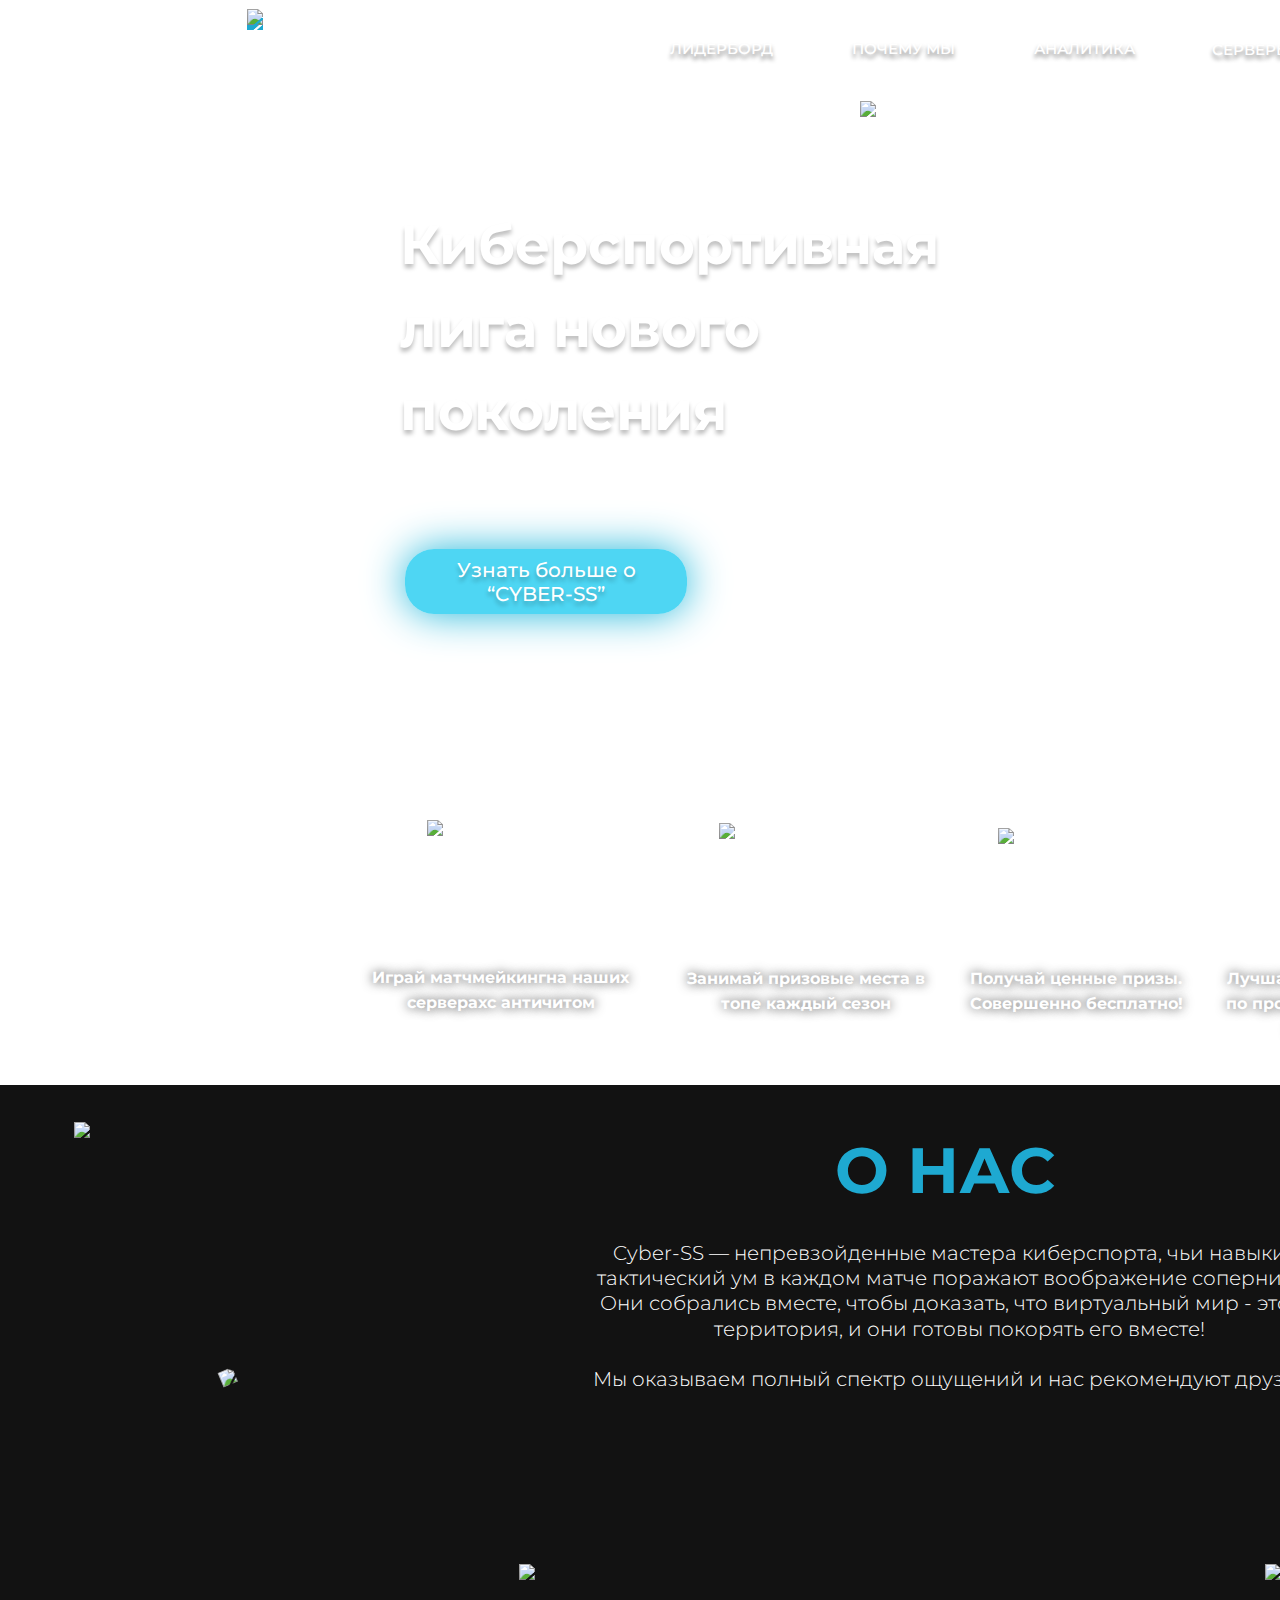
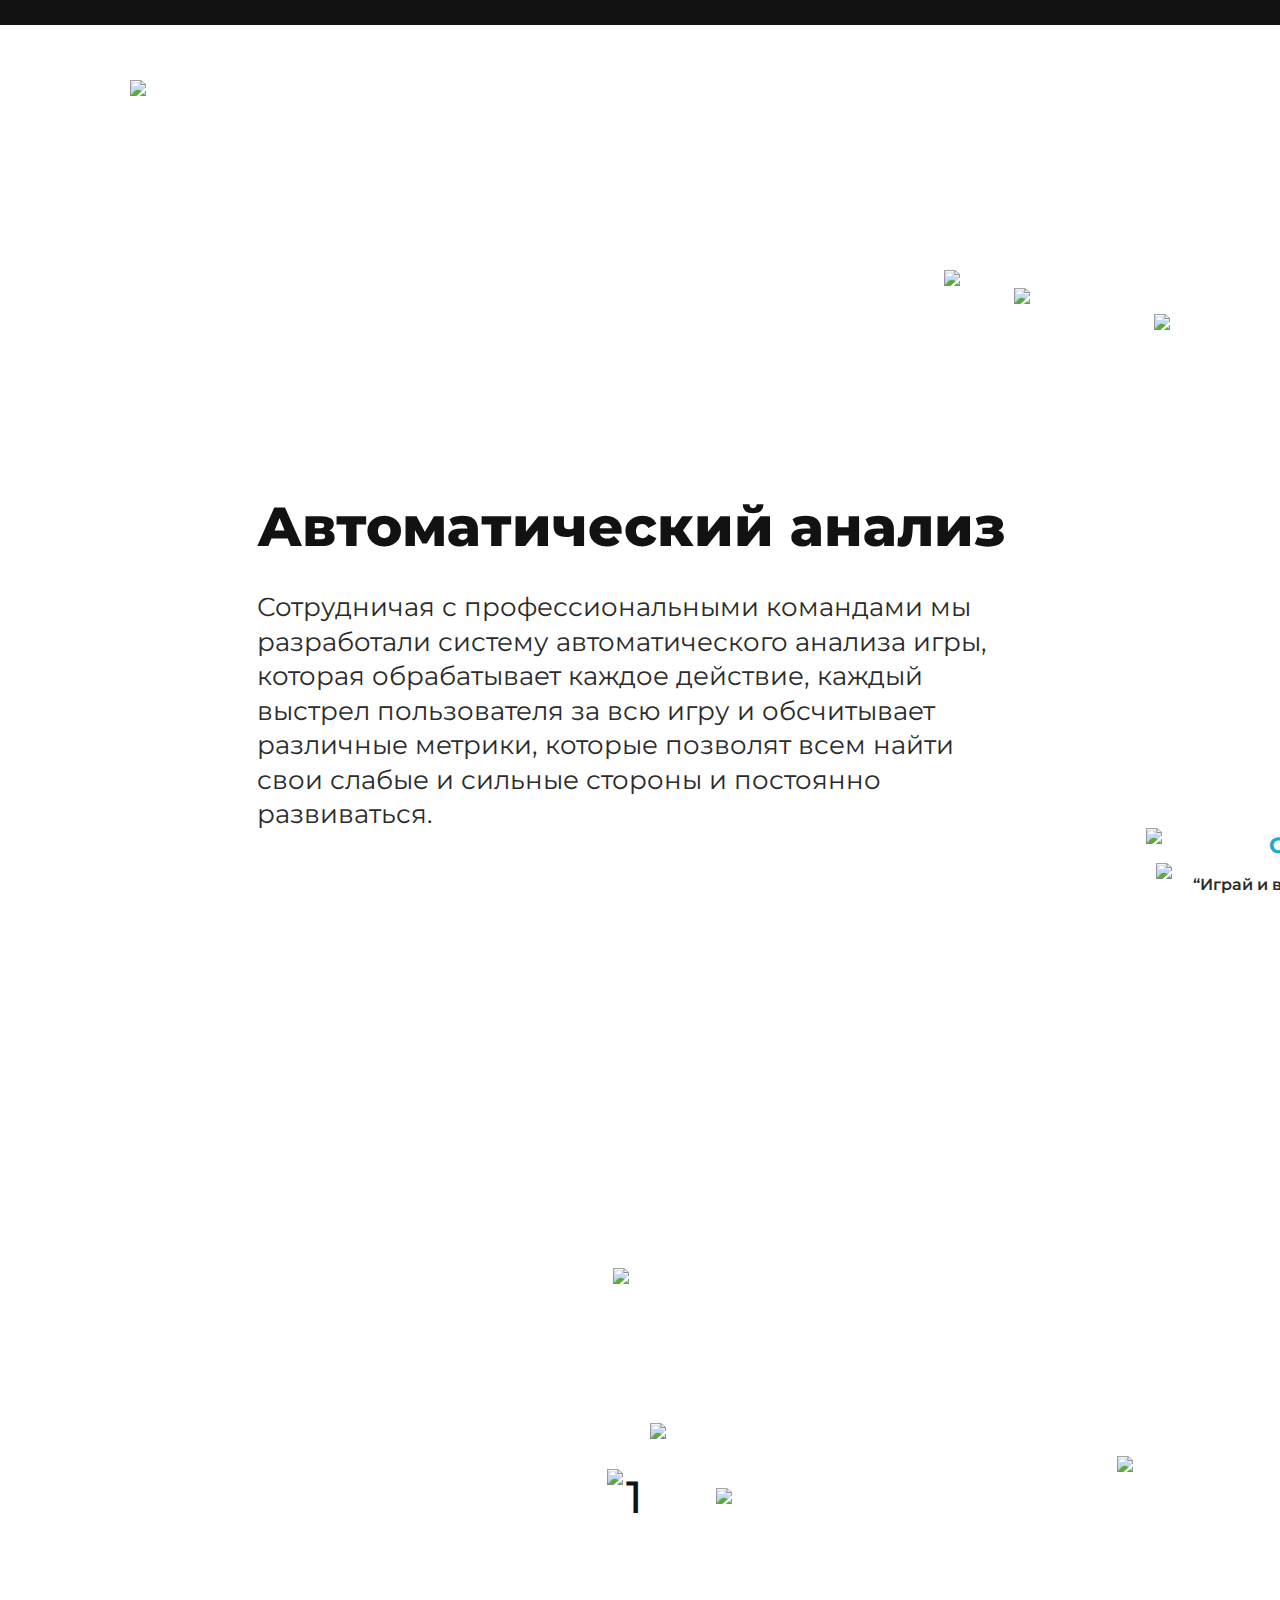
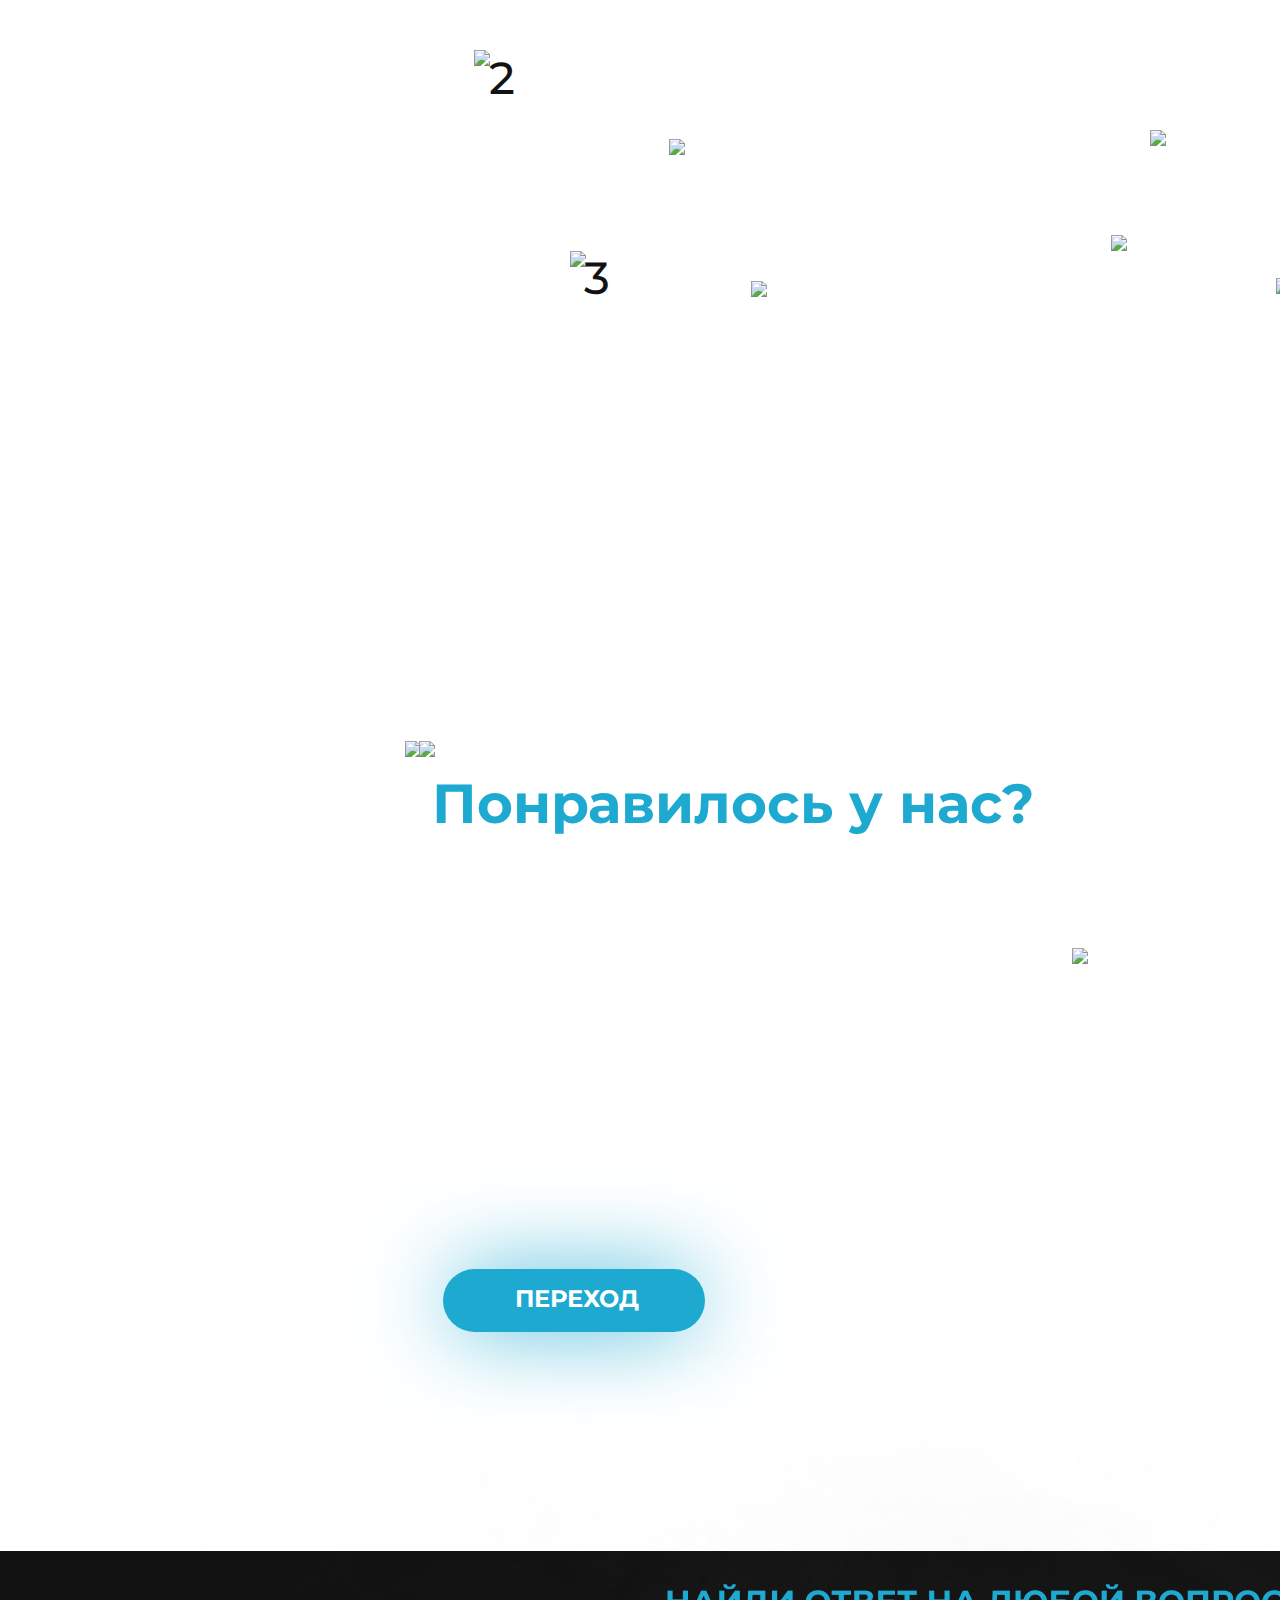
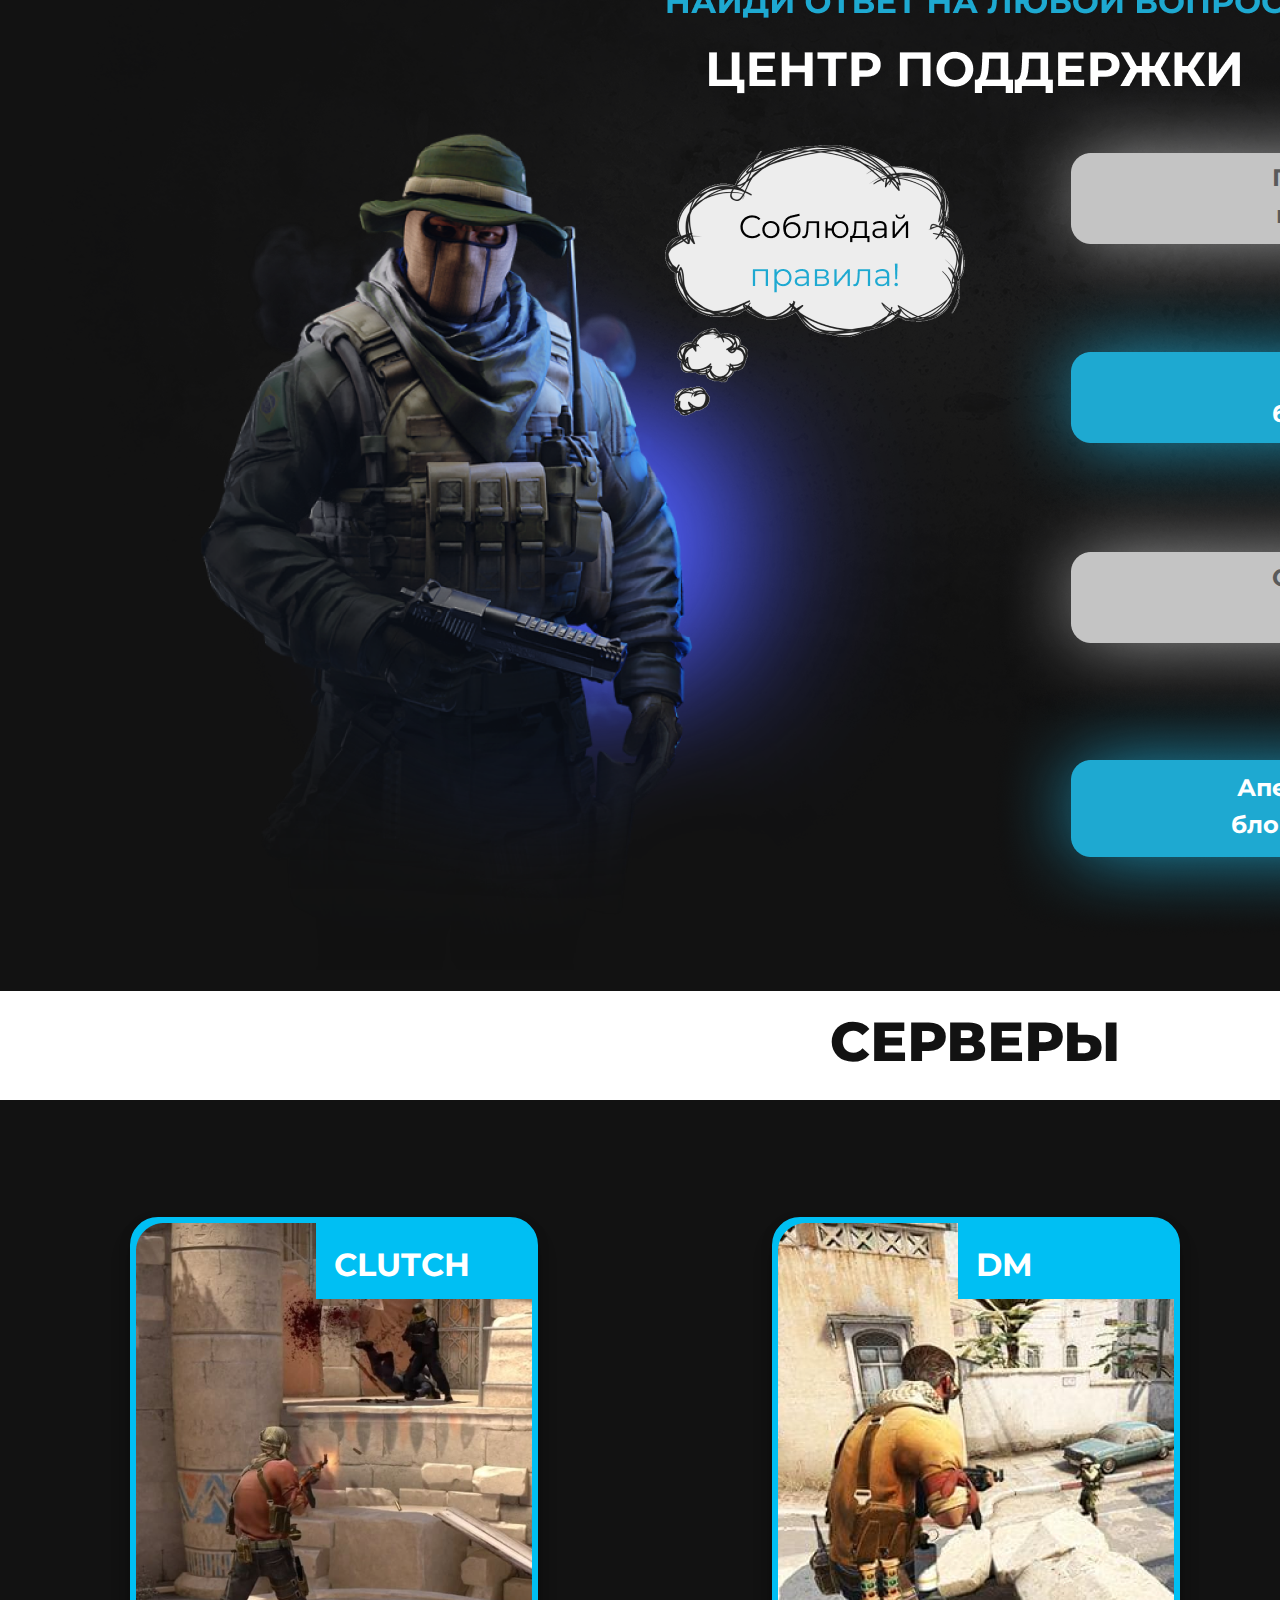
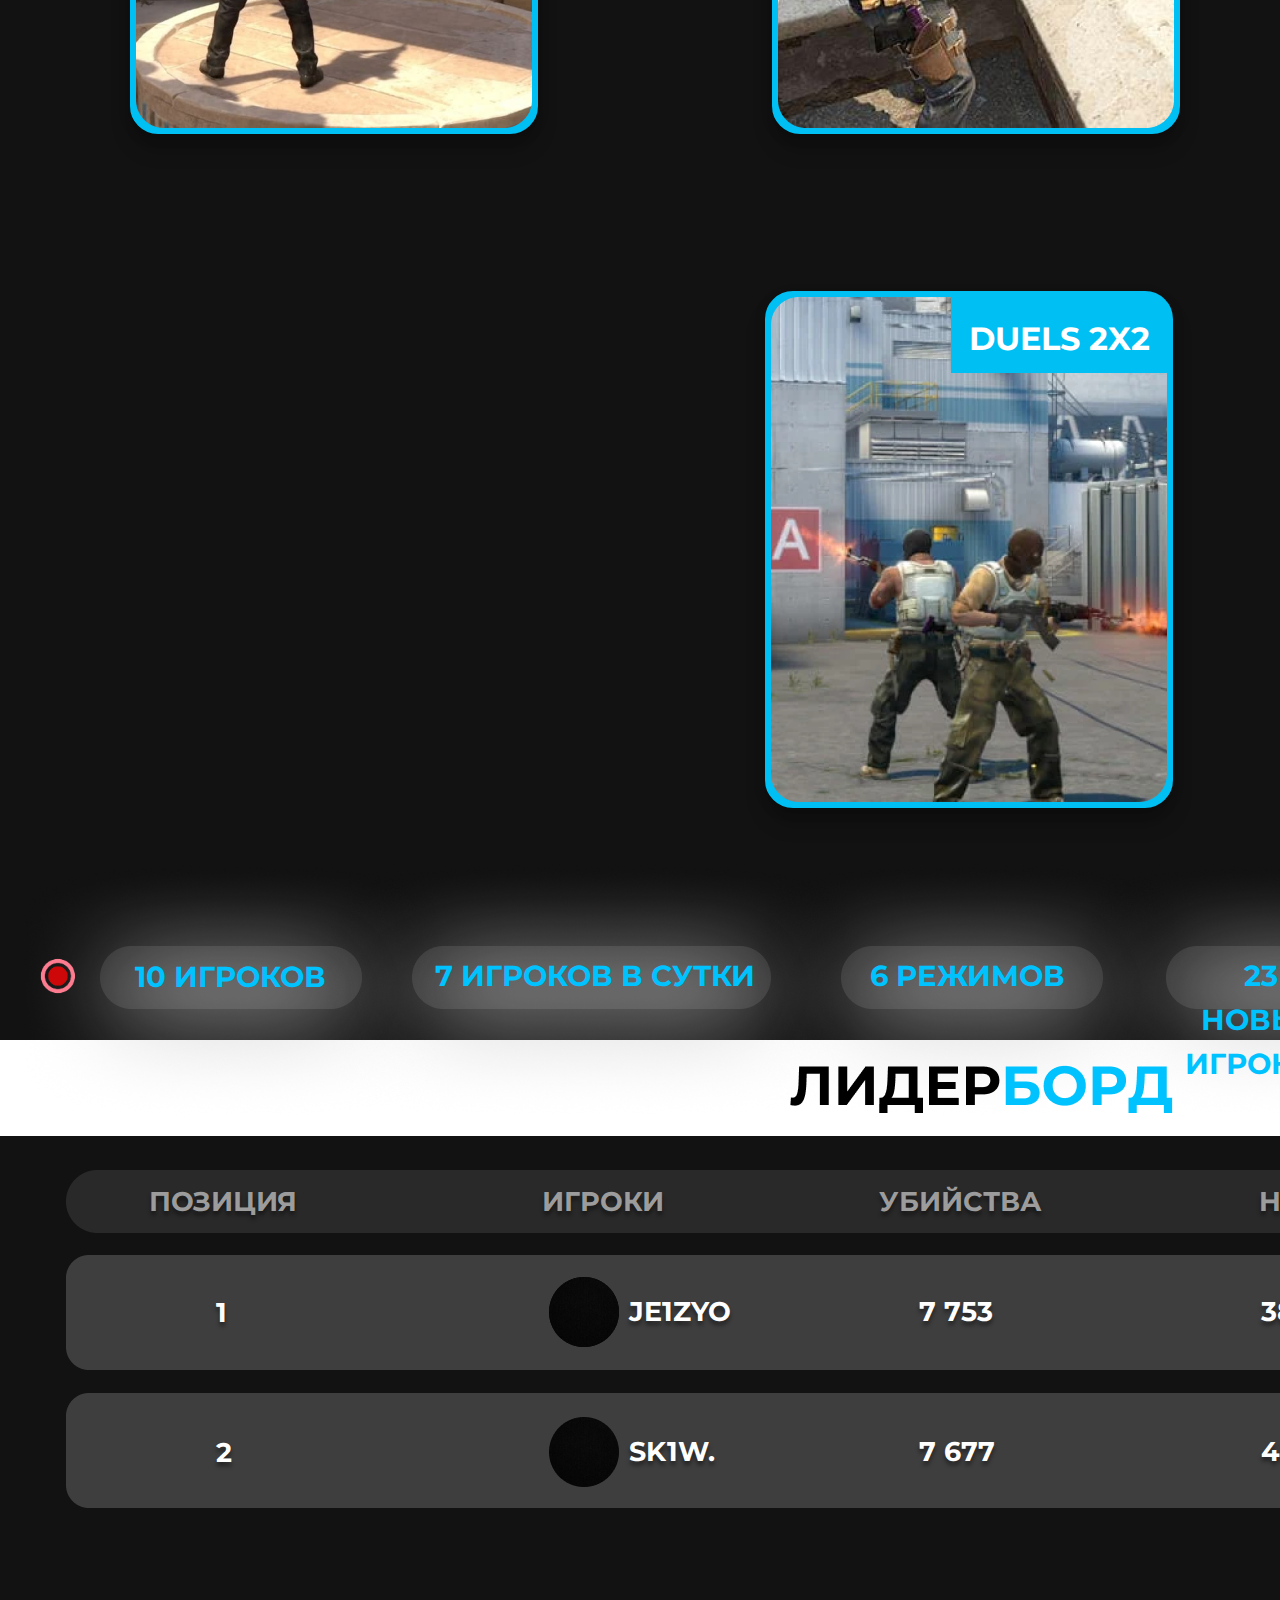
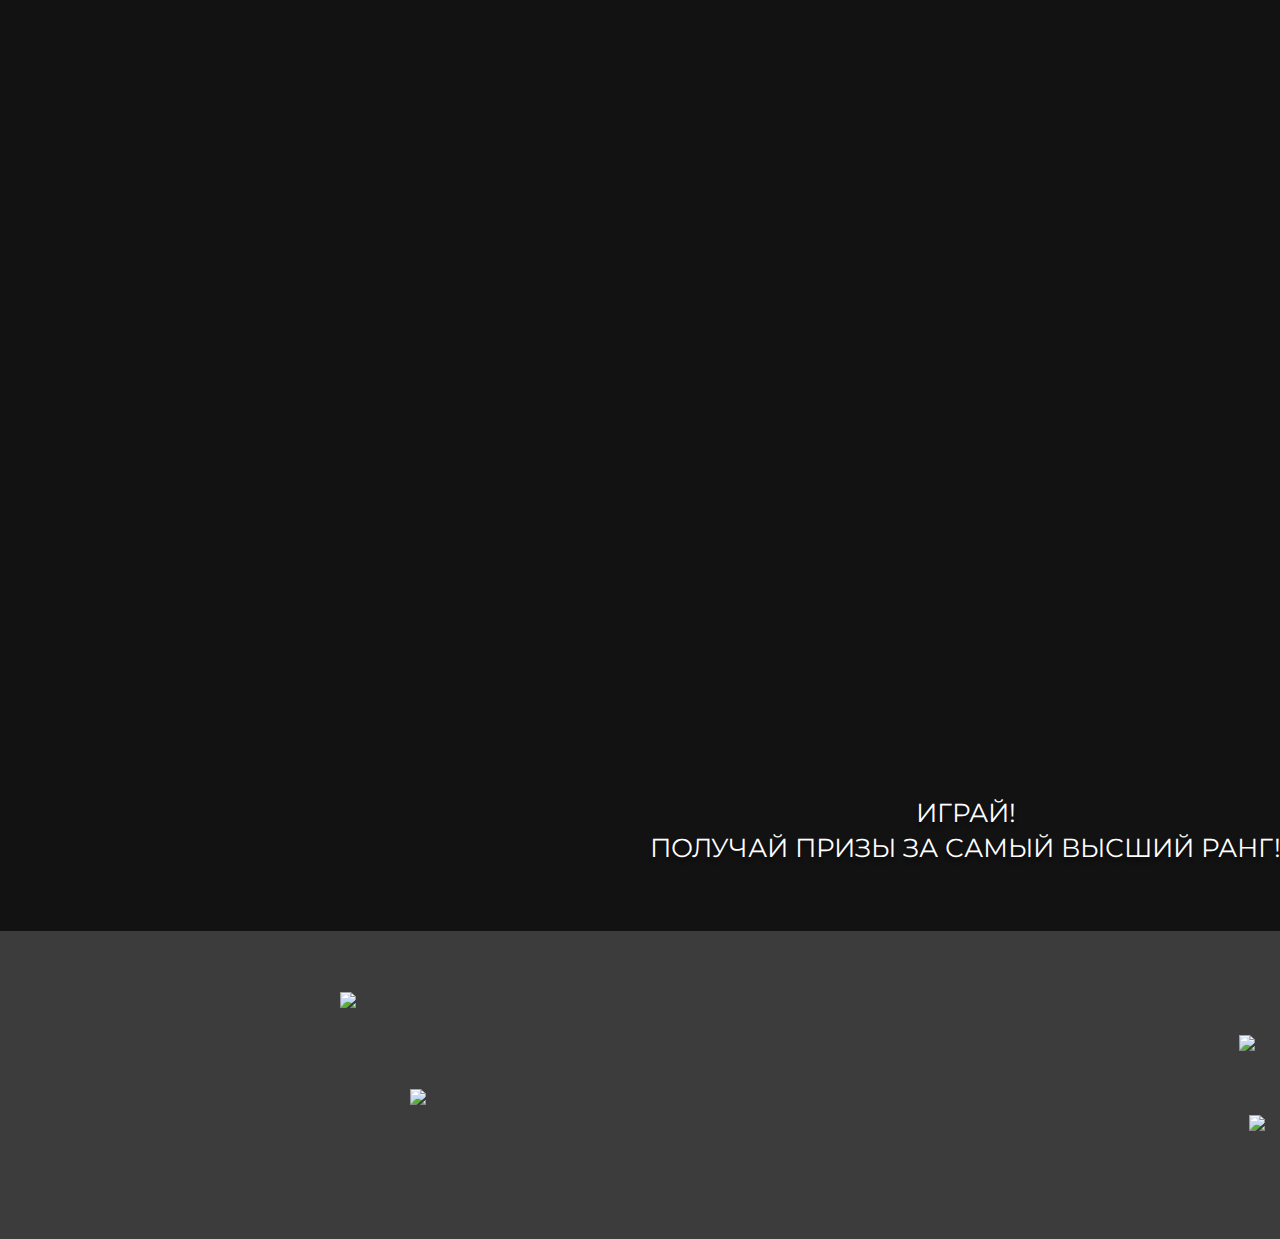
==== commit 76fafb69: "Add files via upload" ====
--- a/index.html
+++ b/index.html
@@ -310,7 +310,7 @@
 </nav>
 
 <nav class="text-for-blocks">
-<a class="text-block1" href="rules-project.html"> Правила проекта
+<a class="text-block1" href="rules.html"> Правила проекта
 </a>
 <a class="text-block2" href="time-block.html"> Сроки блокировки </a>
 <a class="text-block3" href="send-report.html"> Отправка жалоб </a>
@@ -460,7 +460,7 @@
     </div>
 
     <div class="politic-end">
-        <a href="#">
+        <a href="politics.html">
     <img src="img/end/politic.png">
     </a>
 
@@ -521,3 +521,4 @@
 </div>
 
 </nav>
+</html>